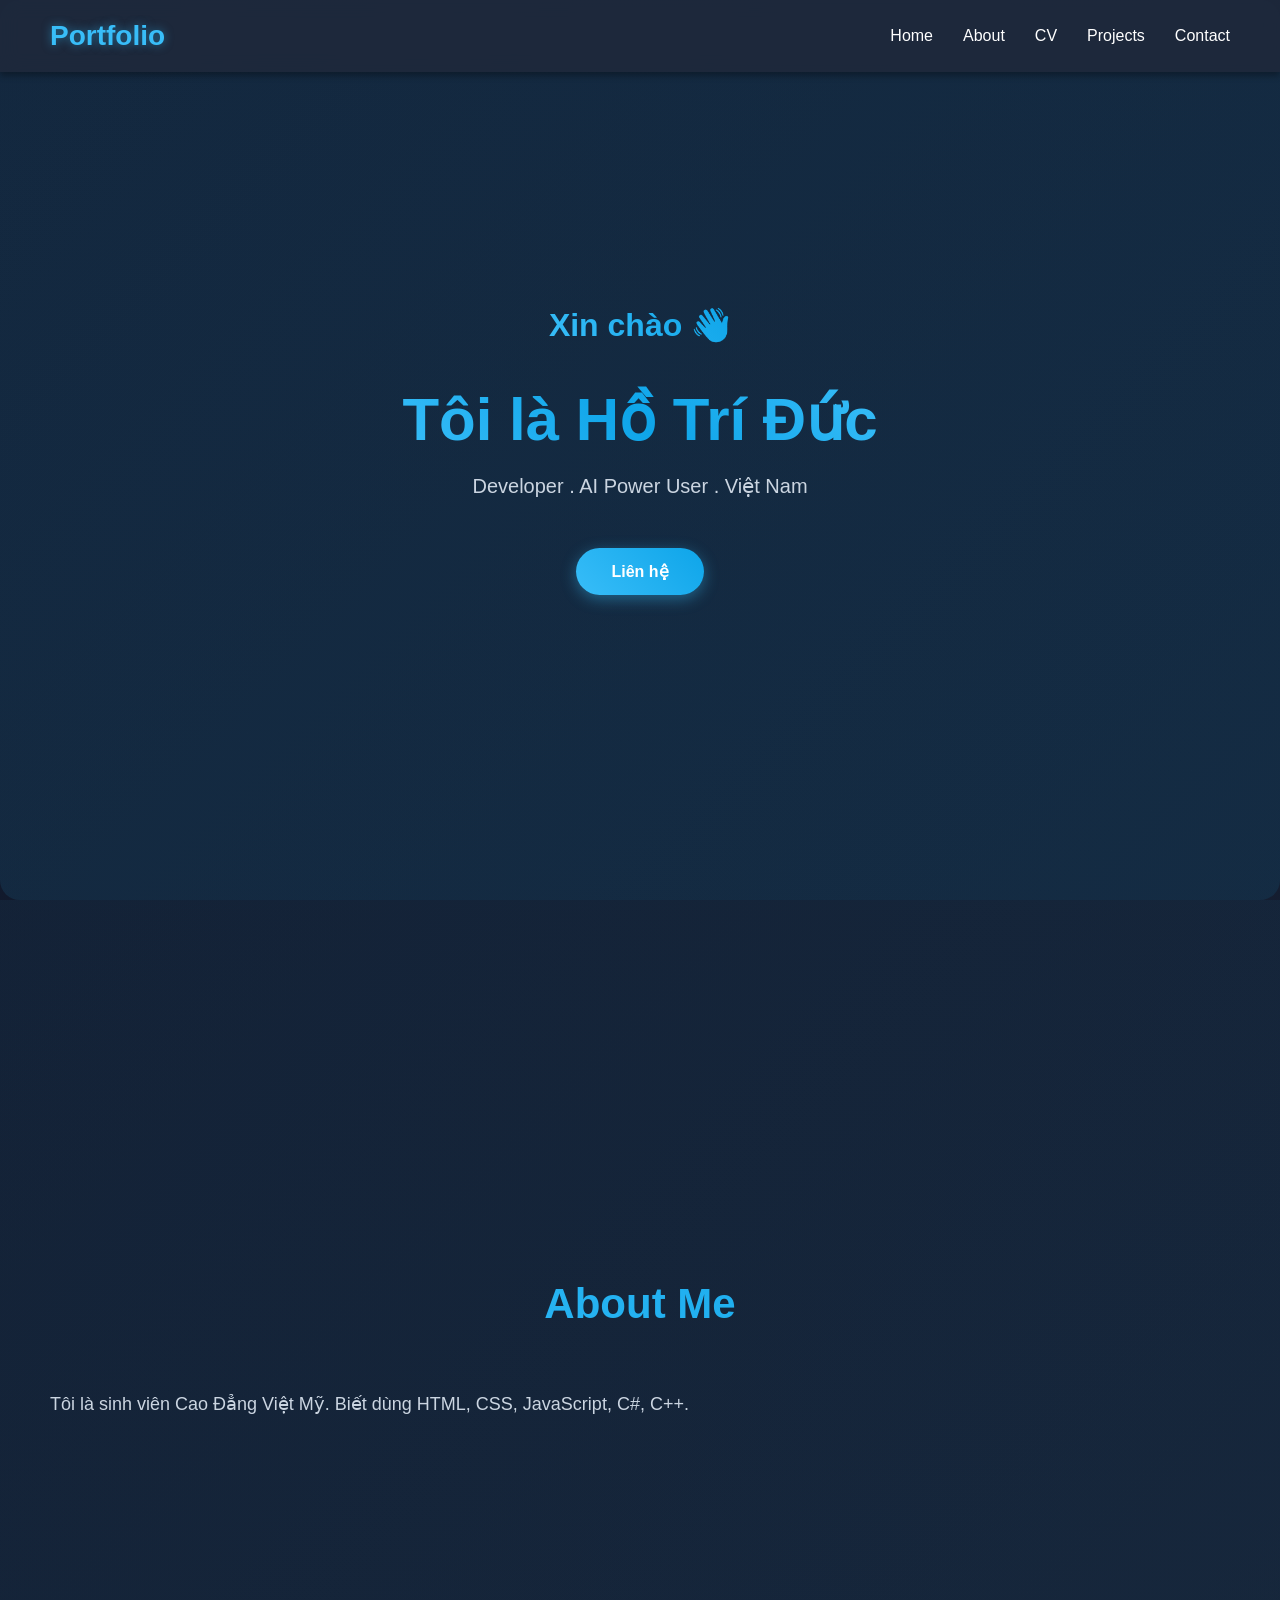
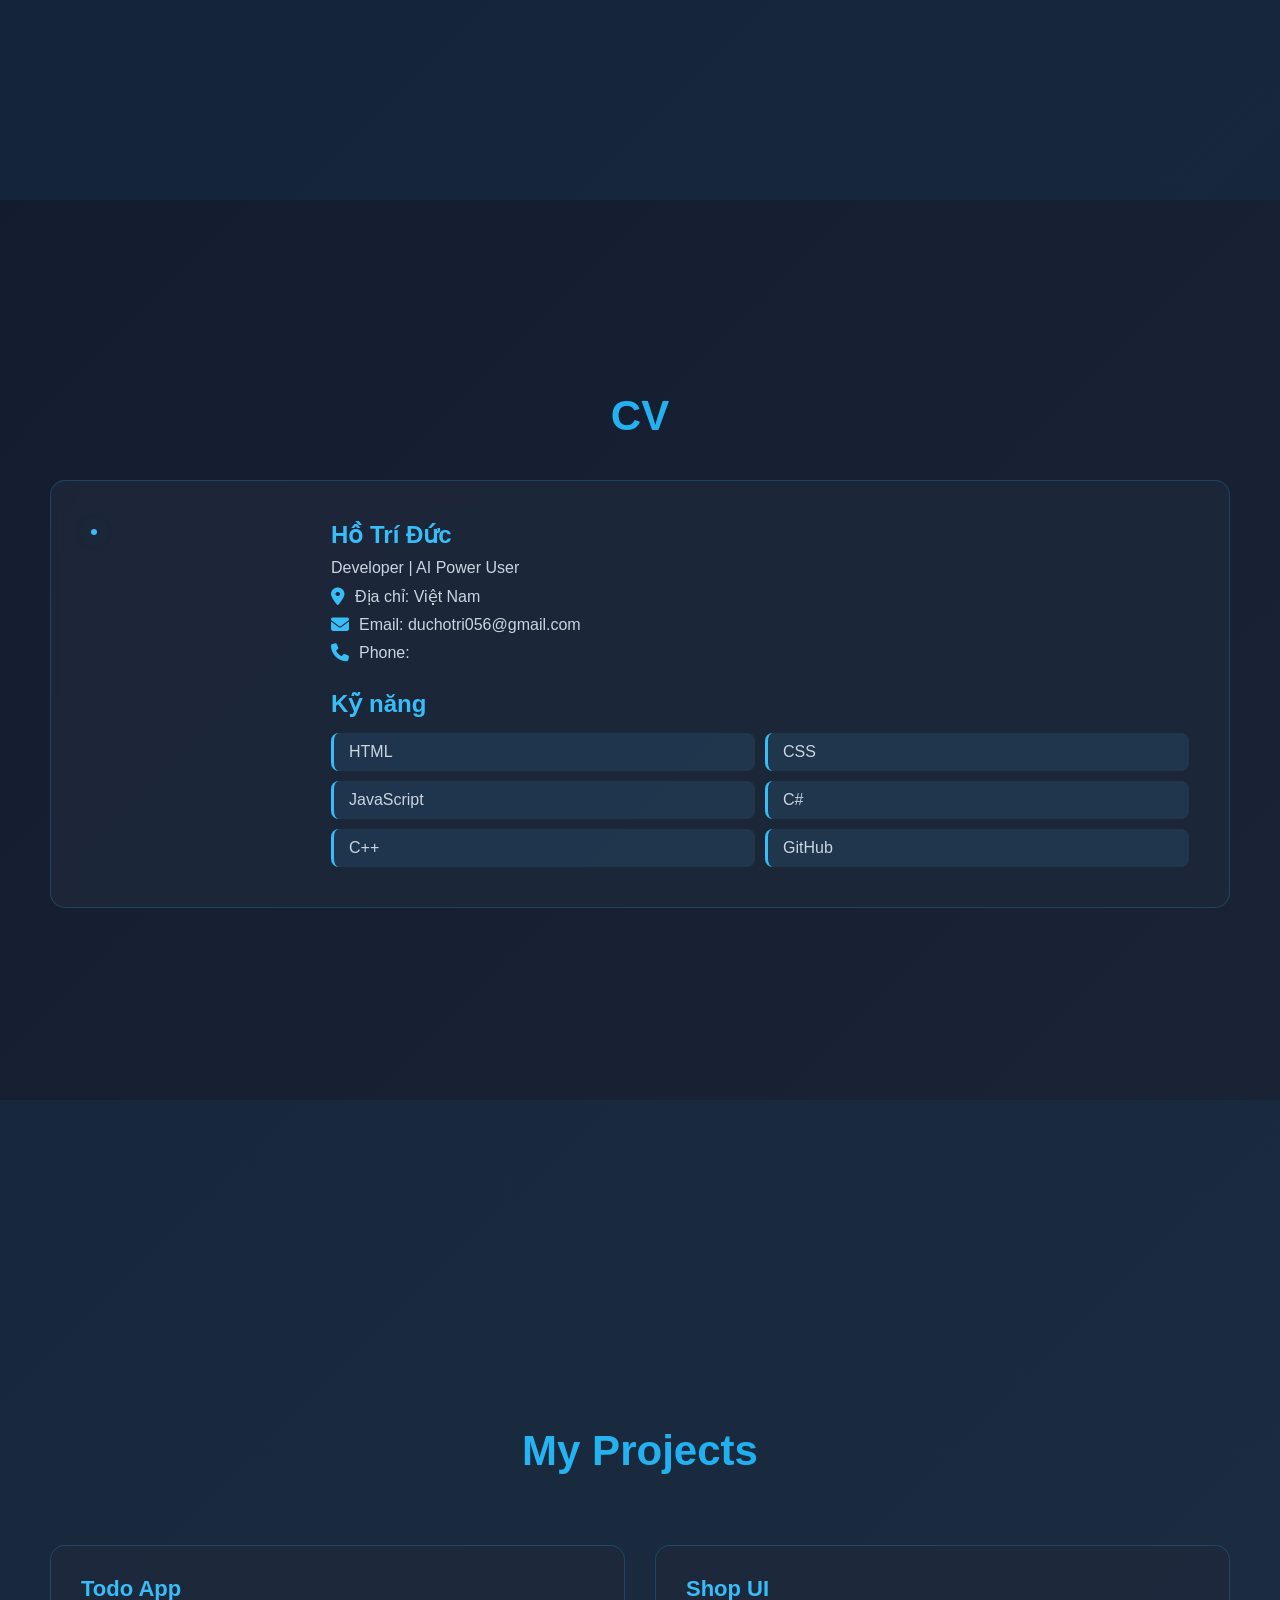
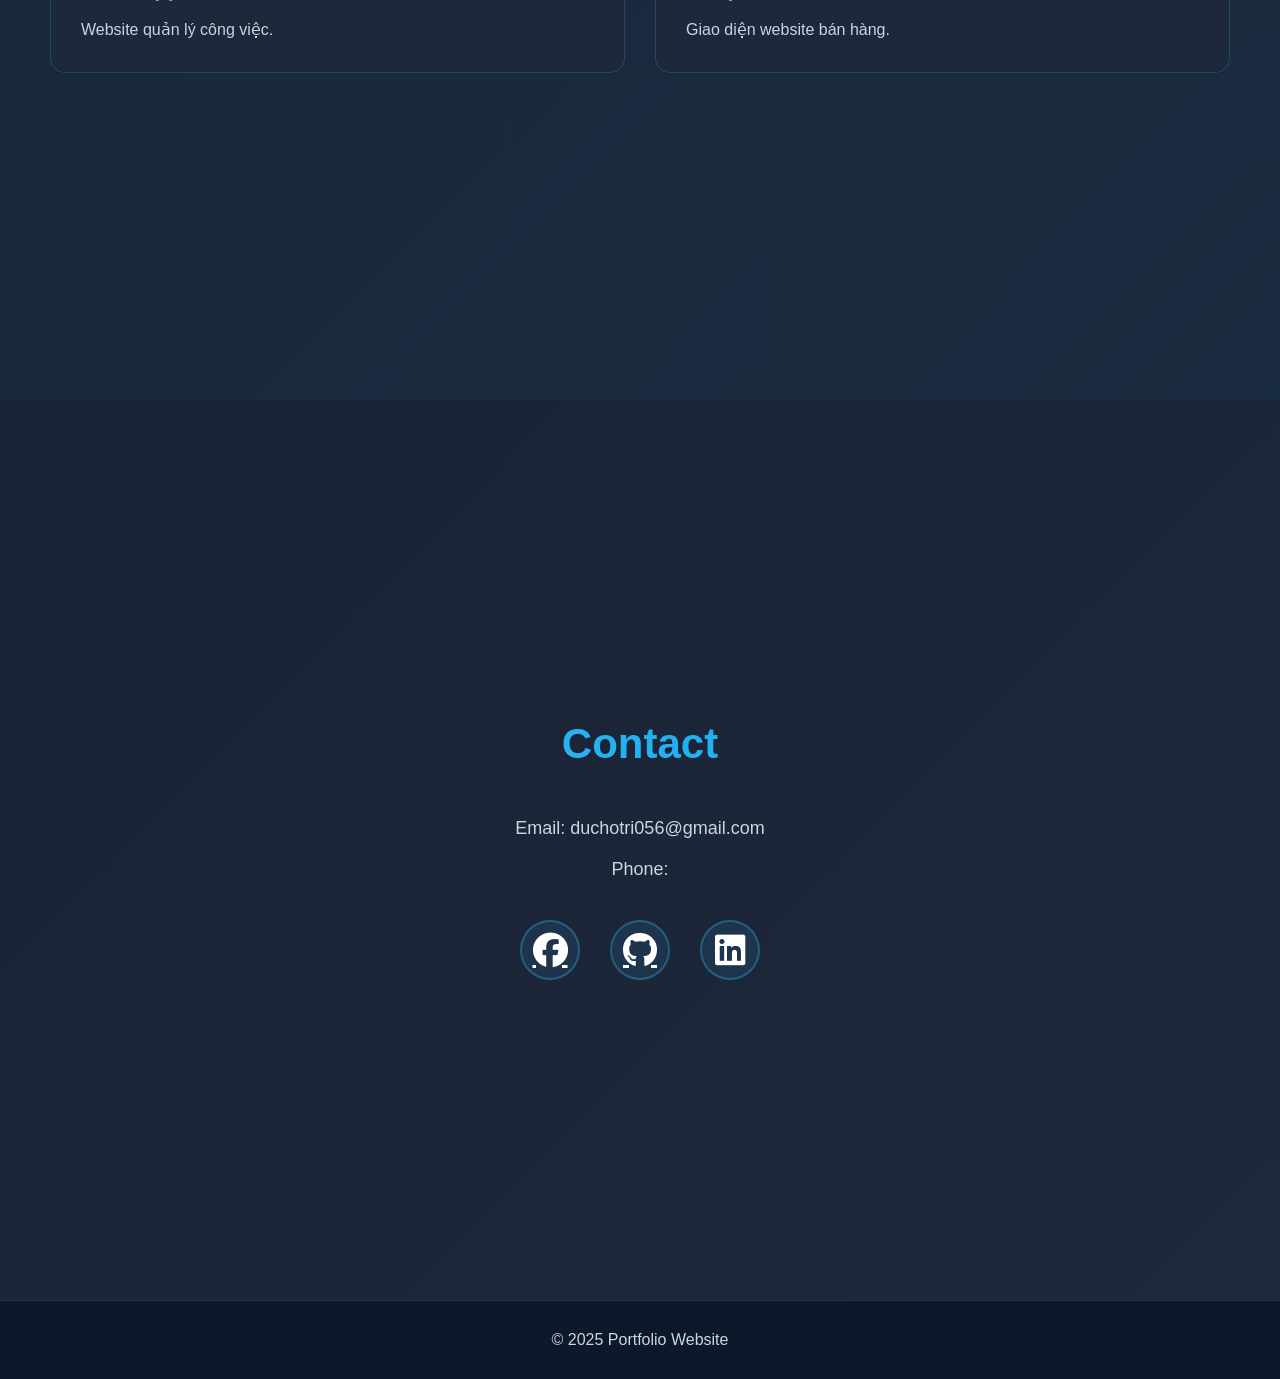
==== index.html @ 25fb57a4 "Add files via upload" ====
<!DOCTYPE html>
<html lang="vi">

<head>
    <meta charset="UTF-8">
    <meta name="viewport" content="width=device-width, initial-scale=1.0">

    <title>Portfolio</title>

    <!-- CSS -->
    <link rel="stylesheet" href="style.css">

    <!-- ICON -->
    <link rel="stylesheet"
        href="https://cdnjs.cloudflare.com/ajax/libs/font-awesome/6.5.1/css/all.min.css">
</head>

<body>

    <!-- HEADER -->
    <header>

        <h1 class="logo">Portfolio</h1>

        <!-- NAVBAR -->
        <nav>

            <a href="#home">Home</a>

            <a href="#about">About</a>

            <a href="#cv">CV</a>

            <a href="#projects">Projects</a>

            <a href="#contact">Contact</a>

        </nav>

    </header>

    <!-- HOME -->
    <section id="home" class="home">

        <h2>Xin chào 👋</h2>

        <h1>Tôi là Hồ Trí Đức</h1>

        <p>Developer . AI Power User . Việt Nam</p>

        <button onclick="document.getElementById('contact').scrollIntoView();">Liên hệ</button>

    </section>

    <!-- ABOUT -->
    <section id="about">

        <h2>About Me</h2>

        <p>
            Tôi là sinh viên Cao Đẳng Việt Mỹ.
            Biết dùng HTML, CSS, JavaScript, C#, C++.
        </p>

    </section>

    <!-- CV -->
    <section id="cv">

        <h2>CV</h2>

        <div class="cv-container">

            <!-- HÌNH -->
            <div class="cv-image">

                <!-- THAY HÌNH CỦA BẠN -->
                <img src="" alt="">

            </div>

            <!-- THÔNG TIN -->
            <div class="cv-info">

                <h3>Hồ Trí Đức</h3>

                <p>Developer | AI Power User</p>

                <!-- ĐỊA CHỈ -->
                <p>
                    <i class="fa-solid fa-location-dot"></i>
                    Địa chỉ: Việt Nam
                </p>

                <!-- EMAIL -->
                <p>
                    <i class="fa-solid fa-envelope"></i>
                    Email: duchotri056@gmail.com
                </p>

                <!-- PHONE -->
                <p>
                    <i class="fa-solid fa-phone"></i>
                    Phone:
                </p>

                <br>

                <h3>Kỹ năng</h3>

                <ul>
                    <li>HTML</li>
                    <li>CSS</li>
                    <li>JavaScript</li>
                    <li>C#</li>
                    <li>C++</li>
                    <li>GitHub</li>
                </ul>

            </div>

        </div>

    </section>

    <!-- PROJECT -->
    <section id="projects">

        <h2>My Projects</h2>

        <div class="project-container">

            <div class="card">

                <h3>Todo App</h3>

                <p>Website quản lý công việc.</p>

            </div>

            <div class="card">

                <h3>Shop UI</h3>

                <p>Giao diện website bán hàng.</p>

            </div>

        </div>

    </section>

    <!-- CONTACT -->
    <section id="contact">

        <h2>Contact</h2>

        <p>Email: duchotri056@gmail.com</p>

        <p>Phone: </p>

        <!-- SOCIAL -->
        <div class="social">

            <a href="https://facebook.com" target="_blank">
                <i class="fa-brands fa-facebook"></i>
            </a>

            <a href="https://github.com" target="_blank">
                <i class="fa-brands fa-github"></i>
            </a>

            <a href="https://linkedin.com" target="_blank">
                <i class="fa-brands fa-linkedin"></i>
            </a>

        </div>

    </section>

    <!-- FOOTER -->
    <footer>

        <p>© 2025 Portfolio Website</p>

    </footer>

    <script src="script.js"></script>

</body>

</html>
---- style.css ----
* {
    margin: 0;
    padding: 0;
    box-sizing: border-box;
    font-family: 'Segoe UI', Tahoma, Geneva, Verdana, sans-serif;
}

html {
    scroll-behavior: smooth;
}

body {
    background: linear-gradient(135deg, #0f172a 0%, #1e293b 100%);
    color: white;
}

/* HEADER */
header {
    position: fixed;
    top: 0;
    width: 100%;
    background: rgba(30, 41, 59, 0.95);
    backdrop-filter: blur(10px);
    box-shadow: 0 4px 6px rgba(0, 0, 0, 0.3);
    display: flex;
    justify-content: space-between;
    align-items: center;
    padding: 20px 50px;
    z-index: 1000;
}

.logo {
    color: #38bdf8;
    font-size: 28px;
    font-weight: bold;
    text-shadow: 0 0 10px rgba(56, 189, 248, 0.5);
}

nav {
    display: flex;
    gap: 30px;
}

nav a {
    color: white;
    text-decoration: none;
    position: relative;
    font-weight: 500;
    transition: color 0.3s;
}

nav a::after {
    content: '';
    position: absolute;
    width: 0;
    height: 2px;
    bottom: -5px;
    left: 0;
    background: #38bdf8;
    transition: width 0.3s;
}

nav a:hover {
    color: #38bdf8;
}

nav a:hover::after {
    width: 100%;
}

/* SECTION */
section {
    padding: 120px 50px;
    min-height: 100vh;
    display: flex;
    flex-direction: column;
    justify-content: center;
}

section h2 {
    font-size: 42px;
    margin-bottom: 40px;
    text-align: center;
    background: linear-gradient(45deg, #38bdf8, #0ea5e9);
    -webkit-background-clip: text;
    -webkit-text-fill-color: transparent;
    background-clip: text;
}

/* HOME */
.home {
    display: flex;
    justify-content: center;
    align-items: center;
    flex-direction: column;
    text-align: center;
    background: linear-gradient(135deg, rgba(56, 189, 248, 0.1), rgba(14, 165, 233, 0.1));
    border-radius: 20px;
    padding: 80px 50px;
}

.home h2 {
    font-size: 32px;
    margin-bottom: 20px;
}

.home h1 {
    font-size: 60px;
    margin: 20px 0;
    background: linear-gradient(45deg, #38bdf8, #0ea5e9, #38bdf8);
    -webkit-background-clip: text;
    -webkit-text-fill-color: transparent;
    background-clip: text;
    animation: glow 3s ease-in-out infinite;
}

@keyframes glow {
    0%, 100% {
        text-shadow: 0 0 20px rgba(56, 189, 248, 0.5);
    }
    50% {
        text-shadow: 0 0 40px rgba(56, 189, 248, 0.8);
    }
}

.home p {
    color: #cbd5e1;
    font-size: 20px;
    margin-bottom: 30px;
}

button {
    margin-top: 20px;
    padding: 14px 35px;
    border: none;
    background: linear-gradient(45deg, #38bdf8, #0ea5e9);
    color: white;
    border-radius: 50px;
    cursor: pointer;
    font-size: 16px;
    font-weight: 600;
    transition: all 0.3s;
    box-shadow: 0 4px 15px rgba(56, 189, 248, 0.4);
}

button:hover {
    transform: translateY(-3px);
    box-shadow: 0 6px 25px rgba(56, 189, 248, 0.6);
}

button:active {
    transform: translateY(-1px);
}

/* ABOUT */
#about {
    background: linear-gradient(135deg, rgba(56, 189, 248, 0.05), rgba(14, 165, 233, 0.05));
}

#about p {
    margin-top: 20px;
    max-width: 800px;
    font-size: 18px;
    line-height: 1.8;
    color: #cbd5e1;
}

/* CV */
.cv-container {
    display: flex;
    gap: 40px;
    align-items: flex-start;
    background: rgba(30, 41, 59, 0.8);
    padding: 40px;
    border-radius: 15px;
    border: 1px solid rgba(56, 189, 248, 0.2);
    backdrop-filter: blur(10px);
}

.cv-image {
    flex: 0 0 200px;
}

.cv-image img {
    width: 100%;
    border-radius: 15px;
    border: 3px solid #38bdf8;
    box-shadow: 0 0 30px rgba(56, 189, 248, 0.3);
}

.cv-info {
    flex: 1;
}

.cv-info h3 {
    color: #38bdf8;
    font-size: 24px;
    margin-bottom: 10px;
}

.cv-info > p {
    color: #cbd5e1;
    margin: 10px 0;
    display: flex;
    align-items: center;
    gap: 10px;
}

.cv-info i {
    color: #38bdf8;
    font-size: 18px;
}

.cv-info ul {
    list-style: none;
    display: grid;
    grid-template-columns: repeat(2, 1fr);
    gap: 10px;
    margin-top: 15px;
}

.cv-info li {
    background: rgba(56, 189, 248, 0.1);
    padding: 10px 15px;
    border-radius: 8px;
    border-left: 3px solid #38bdf8;
    color: #cbd5e1;
}

/* PROJECT */
#projects {
    background: linear-gradient(135deg, rgba(56, 189, 248, 0.05), rgba(14, 165, 233, 0.05));
}

.project-container {
    display: grid;
    grid-template-columns: repeat(2, 1fr);
    gap: 30px;
    margin-top: 30px;
}

.card {
    background: rgba(30, 41, 59, 0.8);
    padding: 30px;
    border-radius: 15px;
    border: 1px solid rgba(56, 189, 248, 0.2);
    transition: all 0.3s cubic-bezier(0.4, 0, 0.2, 1);
    overflow: hidden;
}

.card:hover {
    transform: translateY(-8px);
    border-color: #38bdf8;
    box-shadow: 0 15px 40px rgba(56, 189, 248, 0.3);
}

.card h3 {
    color: #38bdf8;
    font-size: 22px;
    margin-bottom: 15px;
}

.card p {
    color: #cbd5e1;
    line-height: 1.6;
}

/* MOBILE - Lúc màn hình nhỏ sẽ lại thành 1 cột */
@media (max-width: 768px) {
    .project-container {
        grid-template-columns: 1fr;
    }
}
/* CONTACT */
#contact {
    text-align: center;
}

#contact p {
    color: #cbd5e1;
    font-size: 18px;
    margin: 10px 0;
}

/* SOCIAL */
.social {
    margin-top: 30px;
    display: flex;
    justify-content: center;
    gap: 30px;
}

.social a {
    color: white;
    font-size: 35px;
    transition: all 0.3s;
    width: 60px;
    height: 60px;
    display: flex;
    align-items: center;
    justify-content: center;
    background: rgba(56, 189, 248, 0.1);
    border-radius: 50%;
    border: 2px solid rgba(56, 189, 248, 0.3);
}

.social a:hover {
    color: #38bdf8;
    background: rgba(56, 189, 248, 0.2);
    border-color: #38bdf8;
    transform: translateY(-5px);
    box-shadow: 0 10px 25px rgba(56, 189, 248, 0.3);
}

/* FOOTER */
footer {
    text-align: center;
    padding: 30px;
    background: #0f172a;
    border-top: 1px solid rgba(56, 189, 248, 0.2);
    color: #cbd5e1;
}

/* MOBILE */
@media (max-width: 768px) {
    header {
        flex-direction: column;
        padding: 15px 20px;
    }

    nav {
        flex-direction: column;
        gap: 10px;
        margin-top: 15px;
    }

    section {
        padding: 80px 20px;
    }

    .home {
        padding: 60px 20px;
    }

    .home h1 {
        font-size: 40px;
    }

    .cv-container {
        flex-direction: column;
        padding: 20px;
    }

    .cv-info ul {
        grid-template-columns: 1fr;
    }

    .project-container {
        grid-template-columns: 1fr;
    }

    .social {
        gap: 15px;
    }

    .social a {
        width: 50px;
        height: 50px;
        font-size: 25px;
    }
}
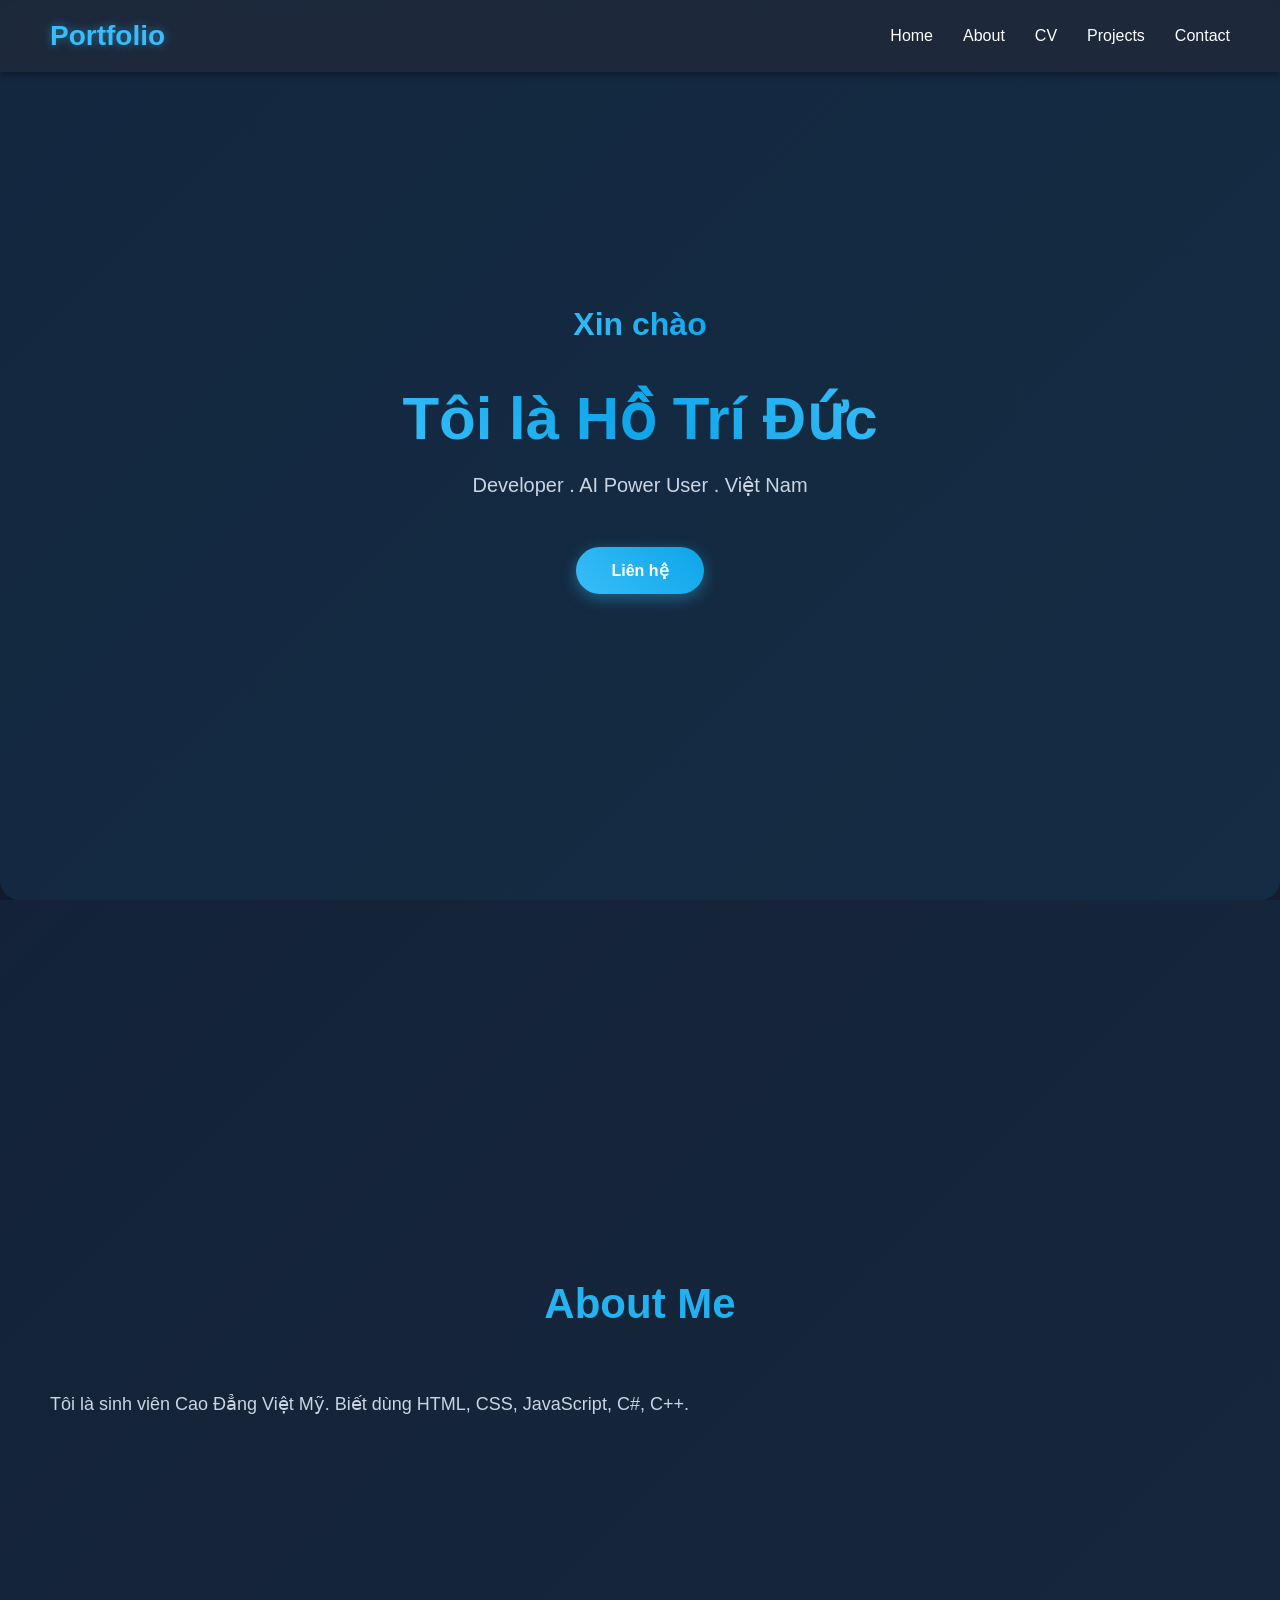
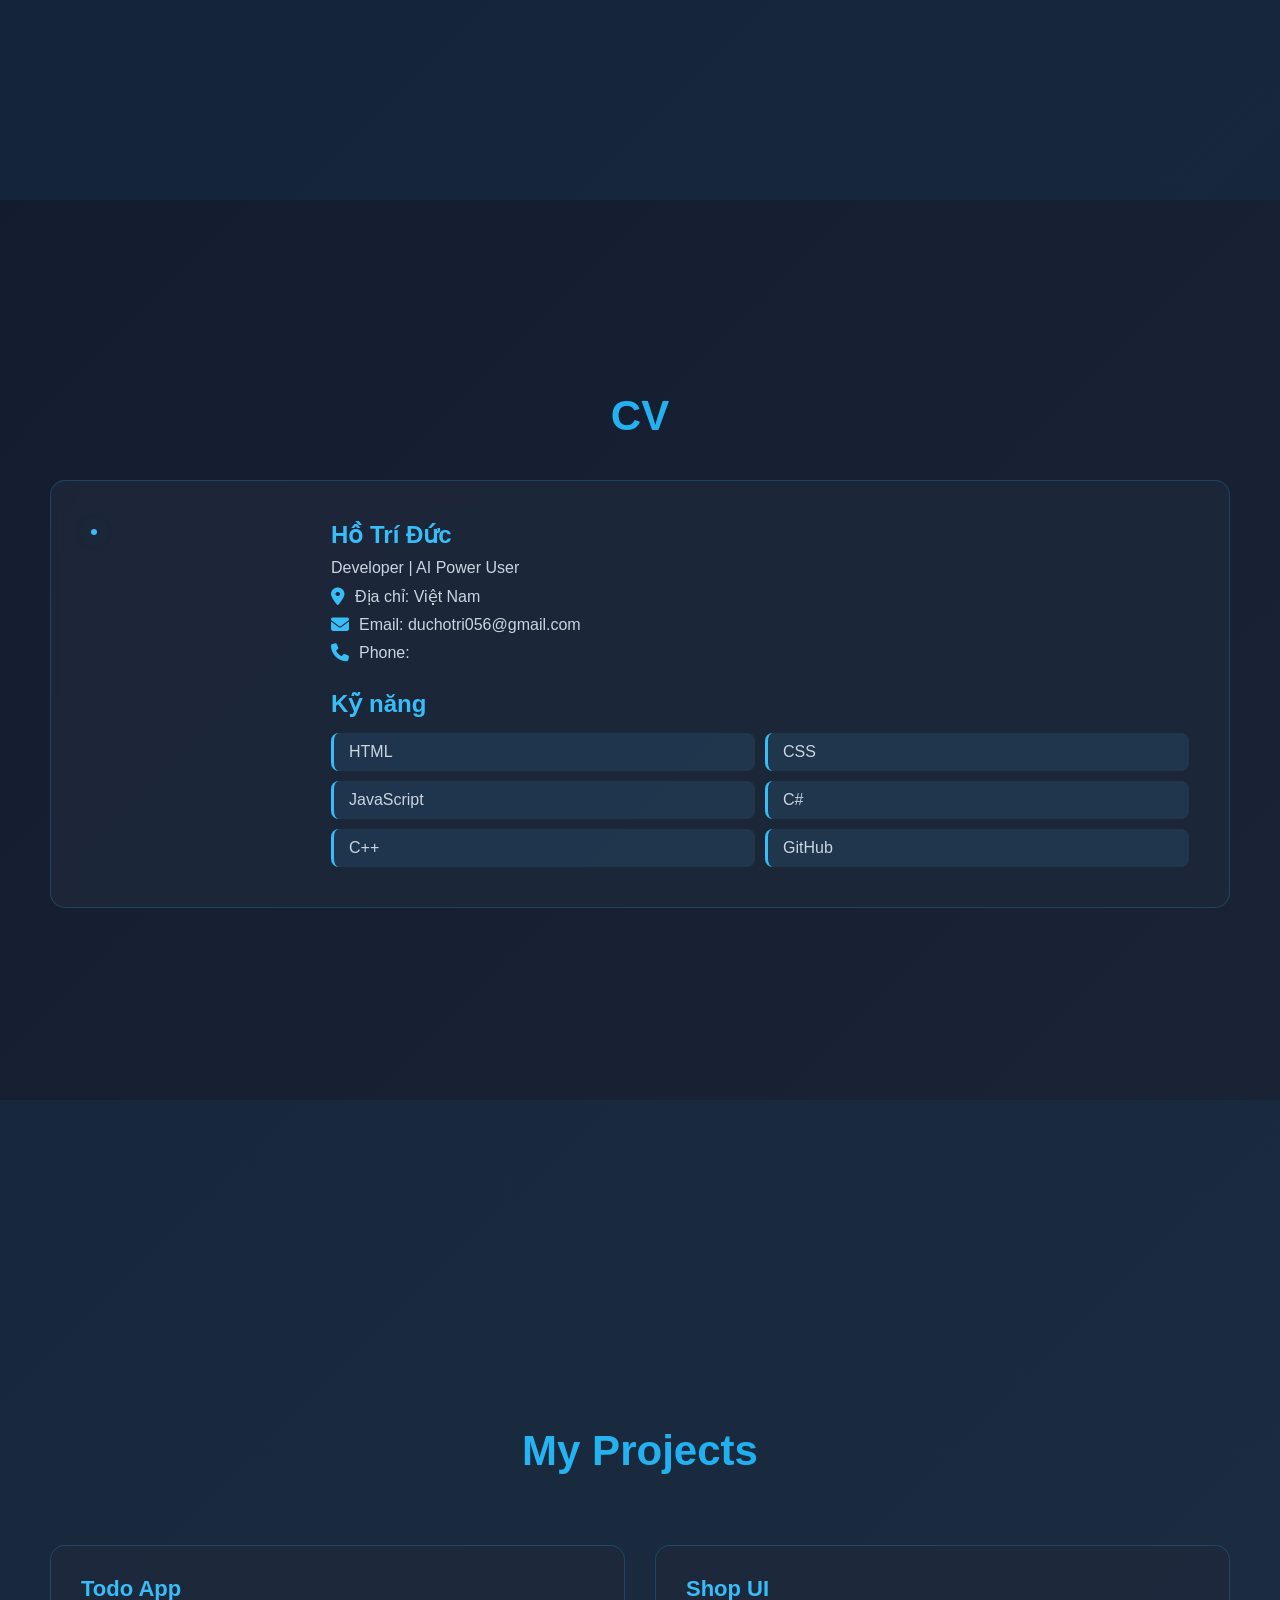
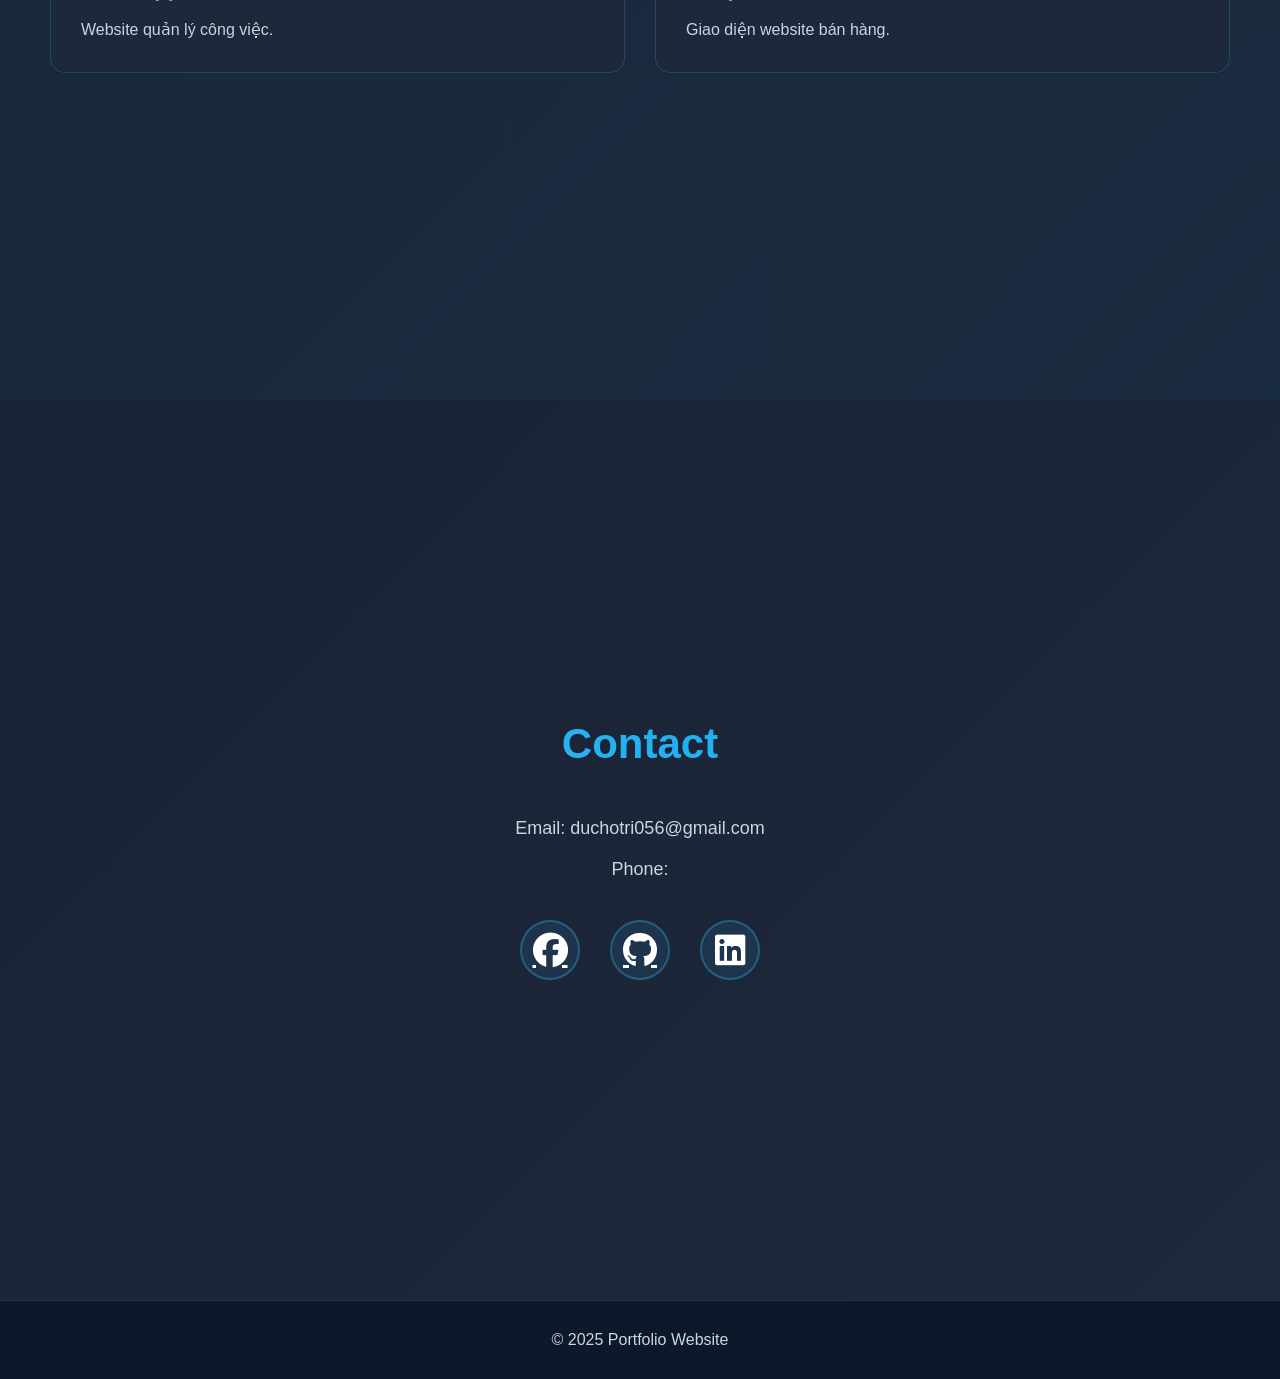
==== commit 8ba2d138: "Update index.html" ====
--- a/index.html
+++ b/index.html
@@ -42,7 +42,7 @@
     <!-- HOME -->
     <section id="home" class="home">
 
-        <h2>Xin chào 👋</h2>
+        <h2>Xin chào </h2>
 
         <h1>Tôi là Hồ Trí Đức</h1>
 
@@ -189,4 +189,4 @@
 
 </body>
 
-</html>+</html>
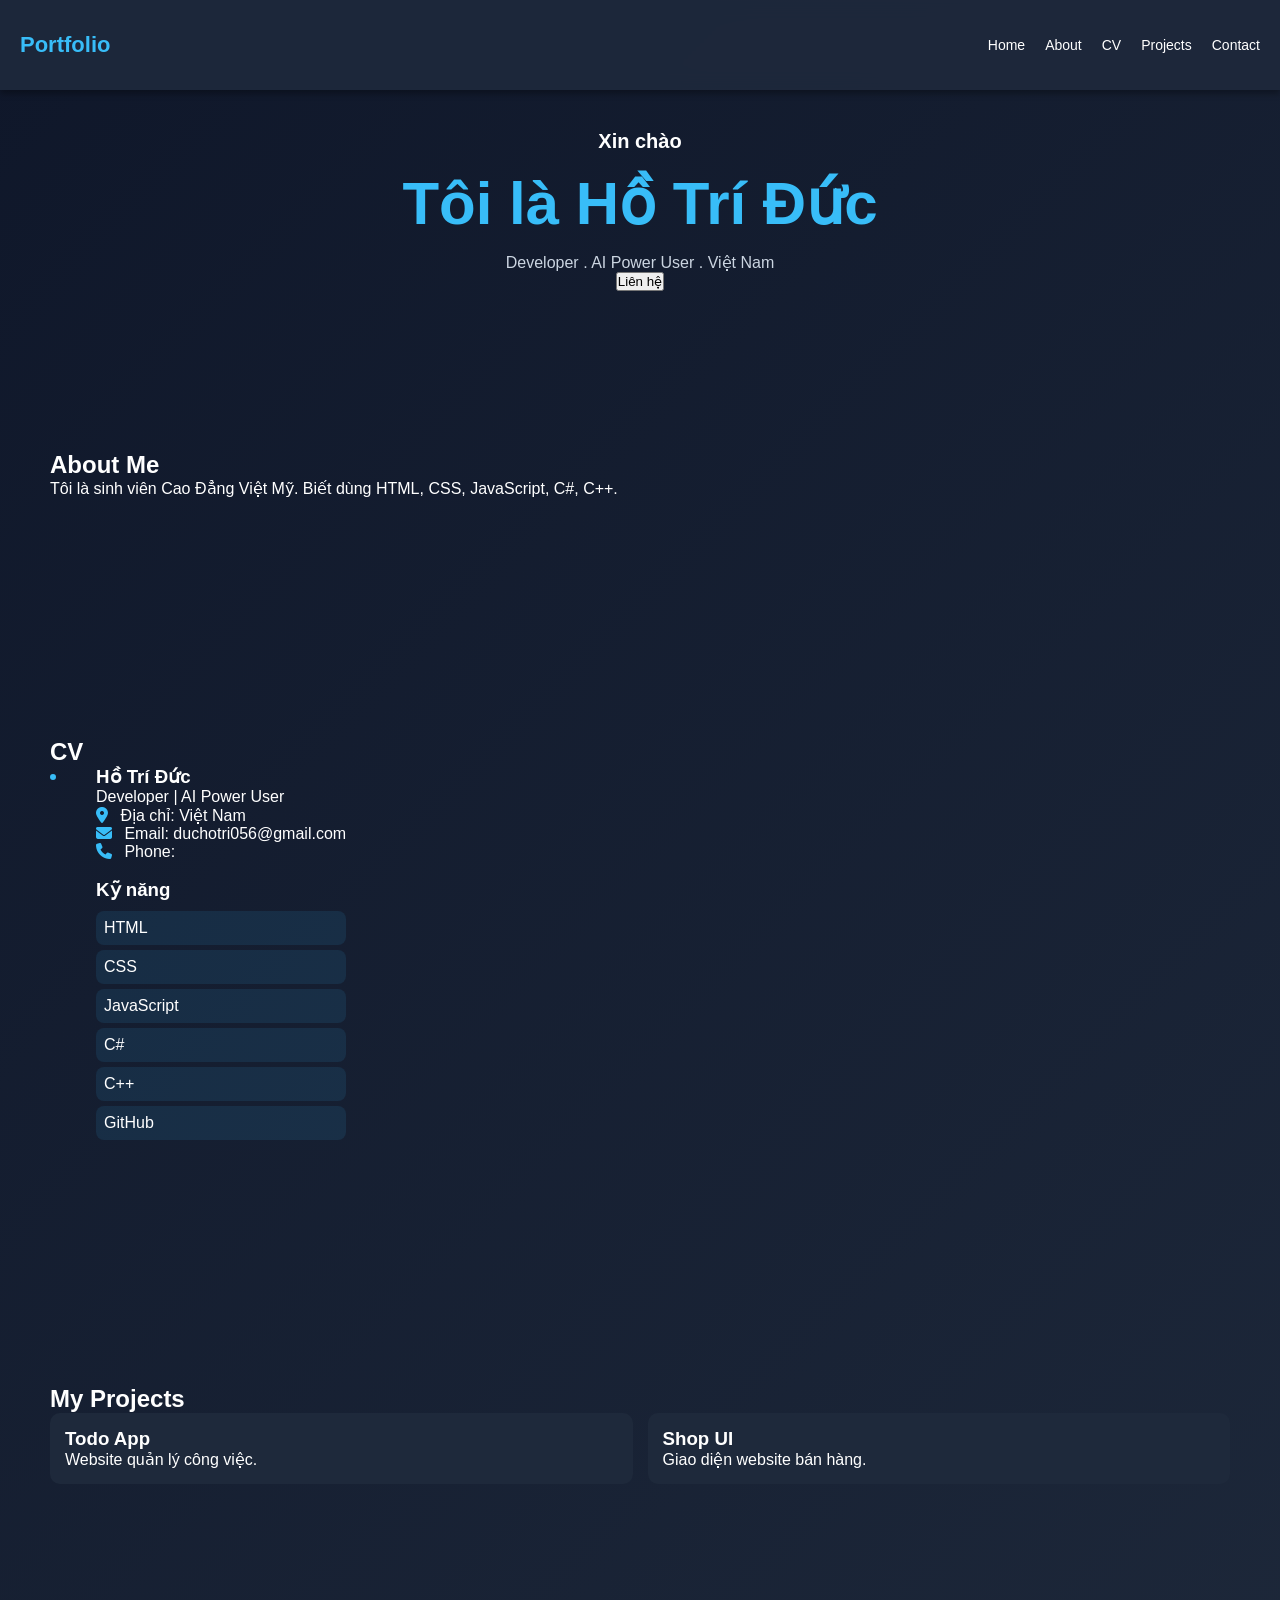
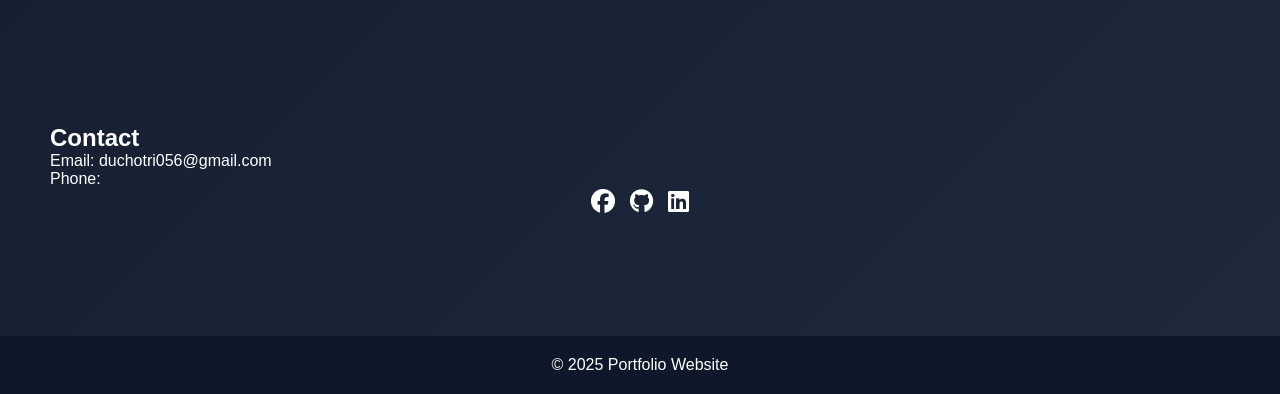
==== commit 2dadaa93: "Update index.html" ====
--- a/index.html
+++ b/index.html
@@ -7,22 +7,22 @@
 
     <title>Portfolio</title>
 
-    <!-- CSS -->
+
     <link rel="stylesheet" href="style.css">
 
-    <!-- ICON -->
+
     <link rel="stylesheet"
         href="https://cdnjs.cloudflare.com/ajax/libs/font-awesome/6.5.1/css/all.min.css">
 </head>
 
 <body>
 
-    <!-- HEADER -->
+ 
     <header>
 
         <h1 class="logo">Portfolio</h1>
 
-        <!-- NAVBAR -->
+        
         <nav>
 
             <a href="#home">Home</a>
@@ -39,7 +39,7 @@
 
     </header>
 
-    <!-- HOME -->
+    
     <section id="home" class="home">
 
         <h2>Xin chào </h2>
@@ -52,7 +52,7 @@
 
     </section>
 
-    <!-- ABOUT -->
+    
     <section id="about">
 
         <h2>About Me</h2>
@@ -64,41 +64,41 @@
 
     </section>
 
-    <!-- CV -->
+   
     <section id="cv">
 
         <h2>CV</h2>
 
         <div class="cv-container">
 
-            <!-- HÌNH -->
+          
             <div class="cv-image">
 
-                <!-- THAY HÌNH CỦA BẠN -->
+                
                 <img src="" alt="">
 
             </div>
 
-            <!-- THÔNG TIN -->
+           
             <div class="cv-info">
 
                 <h3>Hồ Trí Đức</h3>
 
                 <p>Developer | AI Power User</p>
 
-                <!-- ĐỊA CHỈ -->
+                
                 <p>
                     <i class="fa-solid fa-location-dot"></i>
                     Địa chỉ: Việt Nam
                 </p>
 
-                <!-- EMAIL -->
+                
                 <p>
                     <i class="fa-solid fa-envelope"></i>
                     Email: duchotri056@gmail.com
                 </p>
 
-                <!-- PHONE -->
+                
                 <p>
                     <i class="fa-solid fa-phone"></i>
                     Phone:
@@ -123,7 +123,7 @@
 
     </section>
 
-    <!-- PROJECT -->
+    
     <section id="projects">
 
         <h2>My Projects</h2>
@@ -150,7 +150,7 @@
 
     </section>
 
-    <!-- CONTACT -->
+   
     <section id="contact">
 
         <h2>Contact</h2>
@@ -159,7 +159,7 @@
 
         <p>Phone: </p>
 
-        <!-- SOCIAL -->
+        
         <div class="social">
 
             <a href="https://facebook.com" target="_blank">
@@ -178,7 +178,7 @@
 
     </section>
 
-    <!-- FOOTER -->
+    
     <footer>
 
         <p>© 2025 Portfolio Website</p>
--- a/style.css
+++ b/style.css
@@ -9,363 +9,187 @@
     scroll-behavior: smooth;
 }
 
+:root {
+    header-height: 90px;
+}
+
 body {
     background: linear-gradient(135deg, #0f172a 0%, #1e293b 100%);
     color: white;
+    padding-top: var(--header-height); /* FIX CHE CHỮ */
 }
 
-/* HEADER */
 header {
     position: fixed;
     top: 0;
     width: 100%;
+    height: var(--header-height);
+
     background: rgba(30, 41, 59, 0.95);
     backdrop-filter: blur(10px);
     box-shadow: 0 4px 6px rgba(0, 0, 0, 0.3);
+
     display: flex;
     justify-content: space-between;
     align-items: center;
-    padding: 20px 50px;
+
+    padding: 15px 20px;
     z-index: 1000;
+    flex-wrap: wrap;
 }
 
 .logo {
     color: #38bdf8;
-    font-size: 28px;
+    font-size: 22px;
     font-weight: bold;
-    text-shadow: 0 0 10px rgba(56, 189, 248, 0.5);
 }
+
 
 nav {
     display: flex;
-    gap: 30px;
+    gap: 20px;
+    flex-wrap: wrap;
+    width: 100%;
+    justify-content: center;
+    margin-top: 10px;
 }
 
 nav a {
     color: white;
     text-decoration: none;
-    position: relative;
     font-weight: 500;
-    transition: color 0.3s;
-}
-
-nav a::after {
-    content: '';
-    position: absolute;
-    width: 0;
-    height: 2px;
-    bottom: -5px;
-    left: 0;
-    background: #38bdf8;
-    transition: width 0.3s;
+    font-size: 14px;
+    transition: 0.3s;
 }
 
 nav a:hover {
     color: #38bdf8;
 }
 
-nav a:hover::after {
-    width: 100%;
+
+section {
+    padding: 80px 20px;
 }
 
-/* SECTION */
-section {
-    padding: 120px 50px;
-    min-height: 100vh;
-    display: flex;
-    flex-direction: column;
-    justify-content: center;
-}
 
-section h2 {
-    font-size: 42px;
-    margin-bottom: 40px;
+.home {
     text-align: center;
-    background: linear-gradient(45deg, #38bdf8, #0ea5e9);
-    -webkit-background-clip: text;
-    -webkit-text-fill-color: transparent;
-    background-clip: text;
-}
-
-/* HOME */
-.home {
-    display: flex;
-    justify-content: center;
-    align-items: center;
-    flex-direction: column;
-    text-align: center;
-    background: linear-gradient(135deg, rgba(56, 189, 248, 0.1), rgba(14, 165, 233, 0.1));
-    border-radius: 20px;
-    padding: 80px 50px;
+    padding: 40px 20px;
 }
 
 .home h2 {
-    font-size: 32px;
-    margin-bottom: 20px;
+    font-size: 20px;
 }
 
 .home h1 {
-    font-size: 60px;
-    margin: 20px 0;
-    background: linear-gradient(45deg, #38bdf8, #0ea5e9, #38bdf8);
-    -webkit-background-clip: text;
-    -webkit-text-fill-color: transparent;
-    background-clip: text;
-    animation: glow 3s ease-in-out infinite;
-}
-
-@keyframes glow {
-    0%, 100% {
-        text-shadow: 0 0 20px rgba(56, 189, 248, 0.5);
-    }
-    50% {
-        text-shadow: 0 0 40px rgba(56, 189, 248, 0.8);
-    }
+    font-size: 36px;
+    margin: 15px 0;
+    color: #38bdf8;
 }
 
 .home p {
     color: #cbd5e1;
-    font-size: 20px;
-    margin-bottom: 30px;
 }
 
-button {
-    margin-top: 20px;
-    padding: 14px 35px;
-    border: none;
-    background: linear-gradient(45deg, #38bdf8, #0ea5e9);
-    color: white;
-    border-radius: 50px;
-    cursor: pointer;
-    font-size: 16px;
-    font-weight: 600;
-    transition: all 0.3s;
-    box-shadow: 0 4px 15px rgba(56, 189, 248, 0.4);
-}
 
-button:hover {
-    transform: translateY(-3px);
-    box-shadow: 0 6px 25px rgba(56, 189, 248, 0.6);
-}
-
-button:active {
-    transform: translateY(-1px);
-}
-
-/* ABOUT */
-#about {
-    background: linear-gradient(135deg, rgba(56, 189, 248, 0.05), rgba(14, 165, 233, 0.05));
-}
-
-#about p {
-    margin-top: 20px;
-    max-width: 800px;
-    font-size: 18px;
-    line-height: 1.8;
-    color: #cbd5e1;
-}
-
-/* CV */
 .cv-container {
     display: flex;
-    gap: 40px;
-    align-items: flex-start;
-    background: rgba(30, 41, 59, 0.8);
-    padding: 40px;
-    border-radius: 15px;
-    border: 1px solid rgba(56, 189, 248, 0.2);
-    backdrop-filter: blur(10px);
-}
-
-.cv-image {
-    flex: 0 0 200px;
+    flex-direction: column;
+    gap: 20px;
+    align-items: center;
 }
 
 .cv-image img {
-    width: 100%;
+    width: 150px;
     border-radius: 15px;
     border: 3px solid #38bdf8;
-    box-shadow: 0 0 30px rgba(56, 189, 248, 0.3);
 }
 
 .cv-info {
-    flex: 1;
-}
-
-.cv-info h3 {
-    color: #38bdf8;
-    font-size: 24px;
-    margin-bottom: 10px;
-}
-
-.cv-info > p {
-    color: #cbd5e1;
-    margin: 10px 0;
-    display: flex;
-    align-items: center;
-    gap: 10px;
+    text-align: center;
 }
 
 .cv-info i {
     color: #38bdf8;
-    font-size: 18px;
+    margin-right: 8px;
 }
 
 .cv-info ul {
     list-style: none;
-    display: grid;
-    grid-template-columns: repeat(2, 1fr);
-    gap: 10px;
-    margin-top: 15px;
+    margin-top: 10px;
 }
 
 .cv-info li {
     background: rgba(56, 189, 248, 0.1);
-    padding: 10px 15px;
+    margin: 5px 0;
+    padding: 8px;
     border-radius: 8px;
-    border-left: 3px solid #38bdf8;
-    color: #cbd5e1;
 }
 
-/* PROJECT */
-#projects {
-    background: linear-gradient(135deg, rgba(56, 189, 248, 0.05), rgba(14, 165, 233, 0.05));
-}
 
 .project-container {
     display: grid;
-    grid-template-columns: repeat(2, 1fr);
-    gap: 30px;
-    margin-top: 30px;
+    grid-template-columns: 1fr;
+    gap: 15px;
 }
 
 .card {
-    background: rgba(30, 41, 59, 0.8);
-    padding: 30px;
-    border-radius: 15px;
-    border: 1px solid rgba(56, 189, 248, 0.2);
-    transition: all 0.3s cubic-bezier(0.4, 0, 0.2, 1);
-    overflow: hidden;
+    background: #1e293b;
+    padding: 15px;
+    border-radius: 10px;
 }
 
-.card:hover {
-    transform: translateY(-8px);
-    border-color: #38bdf8;
-    box-shadow: 0 15px 40px rgba(56, 189, 248, 0.3);
-}
 
-.card h3 {
-    color: #38bdf8;
-    font-size: 22px;
-    margin-bottom: 15px;
-}
-
-.card p {
-    color: #cbd5e1;
-    line-height: 1.6;
-}
-
-/* MOBILE - Lúc màn hình nhỏ sẽ lại thành 1 cột */
-@media (max-width: 768px) {
-    .project-container {
-        grid-template-columns: 1fr;
-    }
-}
-/* CONTACT */
-#contact {
-    text-align: center;
-}
-
-#contact p {
-    color: #cbd5e1;
-    font-size: 18px;
-    margin: 10px 0;
-}
-
-/* SOCIAL */
 .social {
-    margin-top: 30px;
     display: flex;
     justify-content: center;
-    gap: 30px;
+    gap: 15px;
 }
 
 .social a {
     color: white;
-    font-size: 35px;
-    transition: all 0.3s;
-    width: 60px;
-    height: 60px;
-    display: flex;
-    align-items: center;
-    justify-content: center;
-    background: rgba(56, 189, 248, 0.1);
-    border-radius: 50%;
-    border: 2px solid rgba(56, 189, 248, 0.3);
+    font-size: 24px;
 }
 
-.social a:hover {
-    color: #38bdf8;
-    background: rgba(56, 189, 248, 0.2);
-    border-color: #38bdf8;
-    transform: translateY(-5px);
-    box-shadow: 0 10px 25px rgba(56, 189, 248, 0.3);
+
+footer {
+    text-align: center;
+    padding: 20px;
+    background: #0f172a;
 }
 
-/* FOOTER */
-footer {
-    text-align: center;
-    padding: 30px;
-    background: #0f172a;
-    border-top: 1px solid rgba(56, 189, 248, 0.2);
-    color: #cbd5e1;
-}
 
-/* MOBILE */
-@media (max-width: 768px) {
-    header {
-        flex-direction: column;
-        padding: 15px 20px;
+@media (min-width: 768px) {
+
+
+    :root {
+        --header-height: 90px;
     }
 
     nav {
-        flex-direction: column;
-        gap: 10px;
-        margin-top: 15px;
+        width: auto;
+        margin-top: 0;
     }
 
     section {
-        padding: 80px 20px;
-    }
-
-    .home {
-        padding: 60px 20px;
+        padding: 120px 50px;
     }
 
     .home h1 {
-        font-size: 40px;
+        font-size: 60px;
     }
 
     .cv-container {
-        flex-direction: column;
-        padding: 20px;
+        flex-direction: row;
+        align-items: flex-start;
+        gap: 40px;
     }
 
-    .cv-info ul {
-        grid-template-columns: 1fr;
+    .cv-info {
+        text-align: left;
     }
 
     .project-container {
-        grid-template-columns: 1fr;
+        grid-template-columns: repeat(2, 1fr);
     }
-
-    .social {
-        gap: 15px;
-    }
-
-    .social a {
-        width: 50px;
-        height: 50px;
-        font-size: 25px;
-    }
-}+}
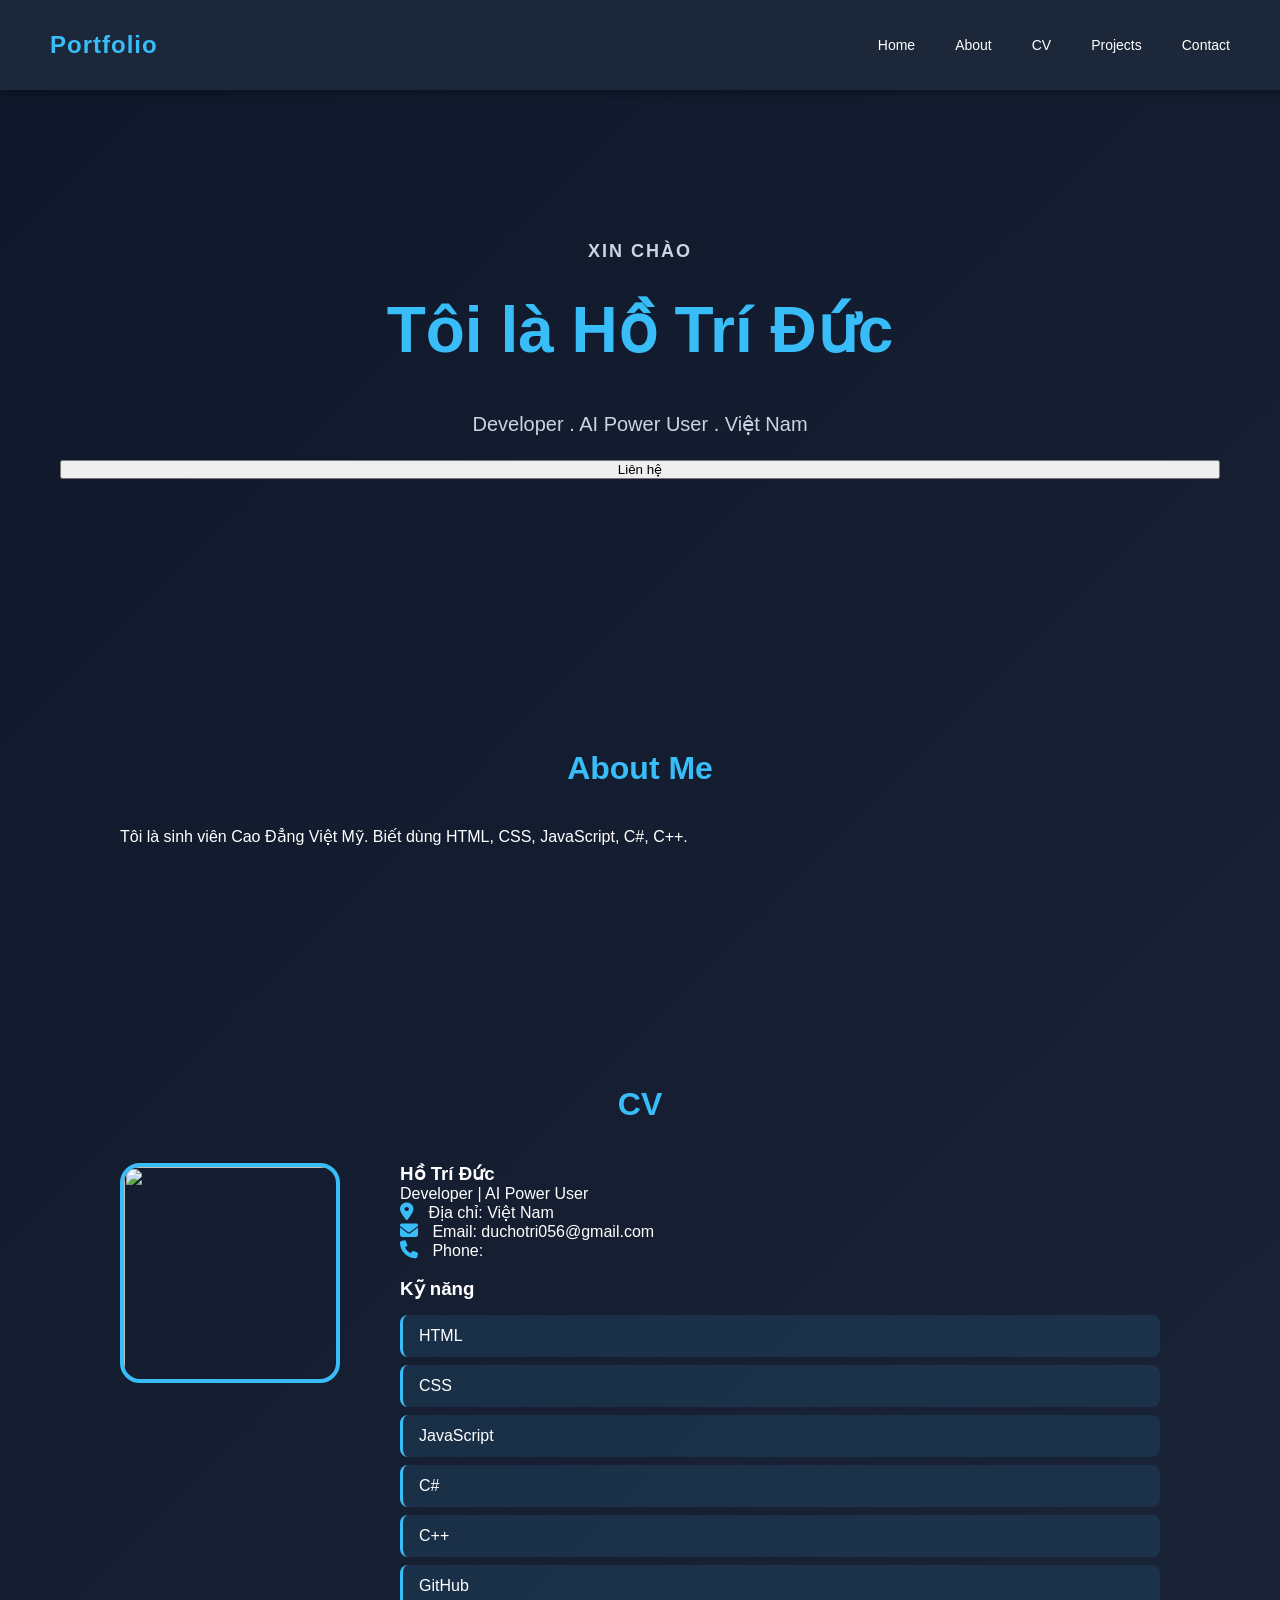
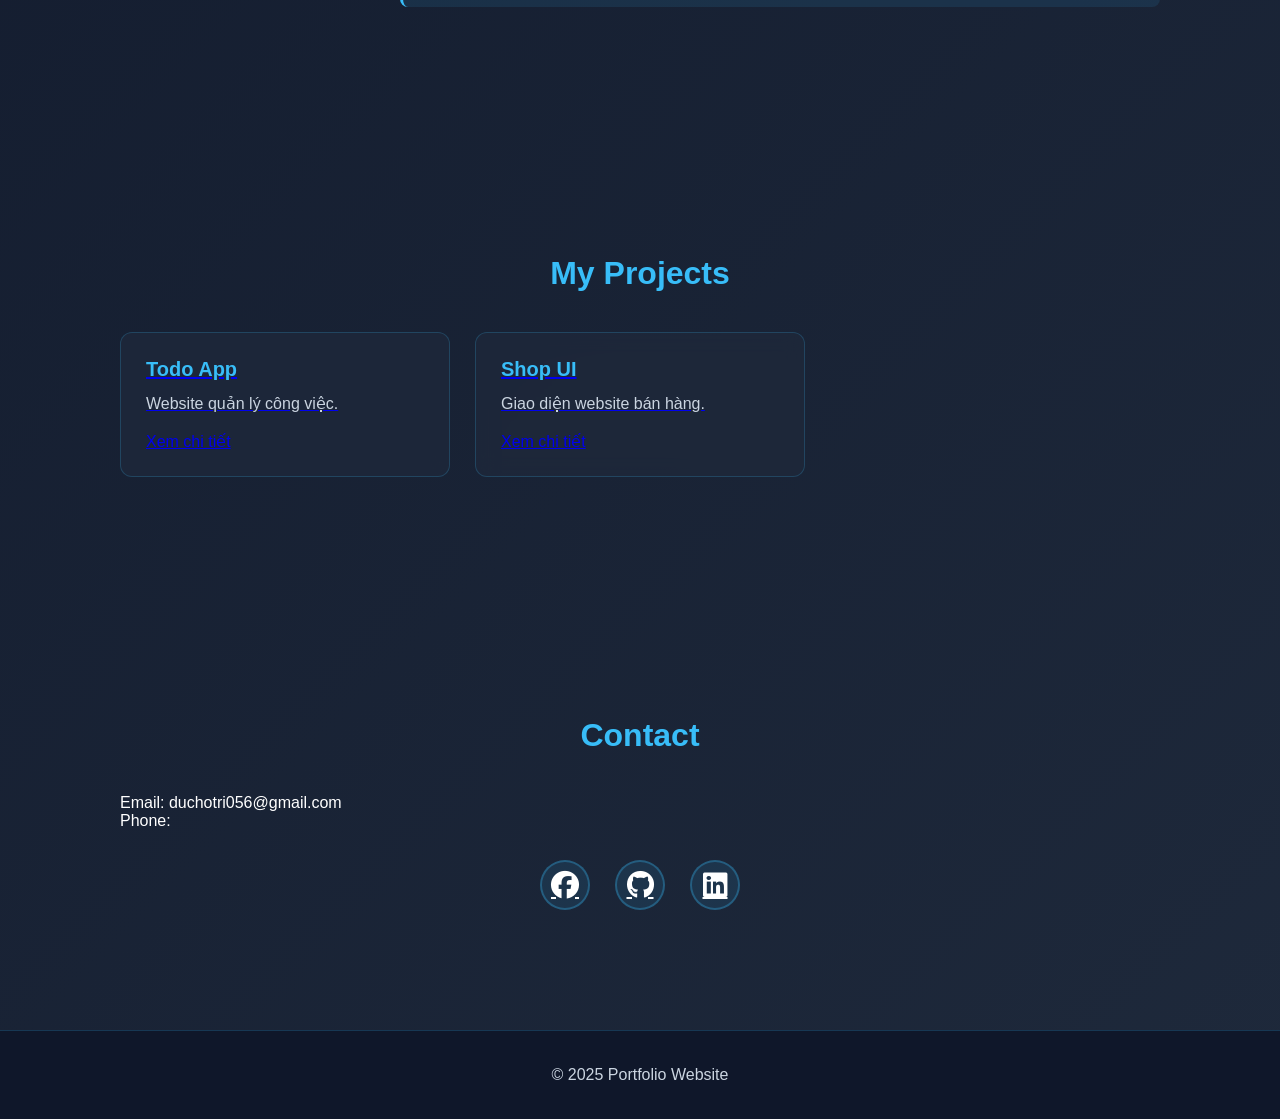
==== commit ac03c854: "Update index.html" ====
--- a/index.html
+++ b/index.html
@@ -124,31 +124,26 @@
     </section>
 
     
-    <section id="projects">
+   <section id="projects">
+    <h2>My Projects</h2>
+    <div class="project-container">
+        <a href="projects/todo-app.html" class="card-link">
+            <div class="card">
+                <h3>Todo App</h3>
+                <p>Website quản lý công việc.</p>
+                <span class="btn-view">Xem chi tiết</span>
+            </div>
+        </a>
 
-        <h2>My Projects</h2>
-
-        <div class="project-container">
-
+        <a href="projects/shop-ui.html" class="card-link">
             <div class="card">
-
-                <h3>Todo App</h3>
-
-                <p>Website quản lý công việc.</p>
-
+                <h3>Shop UI</h3>
+                <p>Giao diện website bán hàng.</p>
+                <span class="btn-view">Xem chi tiết</span>
             </div>
-
-            <div class="card">
-
-                <h3>Shop UI</h3>
-
-                <p>Giao diện website bán hàng.</p>
-
-            </div>
-
-        </div>
-
-    </section>
+        </a>
+    </div>
+</section>
 
    
     <section id="contact">
--- a/style.css
+++ b/style.css
@@ -10,44 +10,47 @@
 }
 
 :root {
-    header-height: 90px;
+    --header-height: 90px;
+    --primary-color: #38bdf8;
+    --bg-dark: #0f172a;
+    --bg-light: #1e293b;
+    --text-secondary: #cbd5e1;
 }
 
 body {
-    background: linear-gradient(135deg, #0f172a 0%, #1e293b 100%);
+    background: linear-gradient(135deg, var(--bg-dark) 0%, var(--bg-light) 100%);
     color: white;
-    padding-top: var(--header-height); /* FIX CHE CHỮ */
+    padding-top: var(--header-height);
+    min-height: 100vh;
 }
 
 header {
     position: fixed;
     top: 0;
-    width: 100%;
+    left: 0;
+    right: 0;
     height: var(--header-height);
-
     background: rgba(30, 41, 59, 0.95);
     backdrop-filter: blur(10px);
     box-shadow: 0 4px 6px rgba(0, 0, 0, 0.3);
-
     display: flex;
     justify-content: space-between;
     align-items: center;
-
-    padding: 15px 20px;
+    padding: 15px 30px;
     z-index: 1000;
     flex-wrap: wrap;
 }
 
 .logo {
-    color: #38bdf8;
-    font-size: 22px;
-    font-weight: bold;
-}
-
+    color: var(--primary-color);
+    font-size: 24px;
+    font-weight: 700;
+    letter-spacing: 1px;
+}
 
 nav {
     display: flex;
-    gap: 20px;
+    gap: 30px;
     flex-wrap: wrap;
     width: 100%;
     justify-content: center;
@@ -59,116 +62,212 @@
     text-decoration: none;
     font-weight: 500;
     font-size: 14px;
-    transition: 0.3s;
+    transition: color 0.3s ease;
+    position: relative;
 }
 
 nav a:hover {
-    color: #38bdf8;
-}
-
+    color: var(--primary-color);
+}
+
+nav a::after {
+    content: '';
+    position: absolute;
+    bottom: -5px;
+    left: 0;
+    width: 0;
+    height: 2px;
+    background: var(--primary-color);
+    transition: width 0.3s ease;
+}
+
+nav a:hover::after {
+    width: 100%;
+}
 
 section {
     padding: 80px 20px;
-}
-
+    max-width: 1200px;
+    margin: 0 auto;
+}
+
+section h2 {
+    font-size: 32px;
+    margin-bottom: 40px;
+    color: var(--primary-color);
+    text-align: center;
+}
 
 .home {
     text-align: center;
-    padding: 40px 20px;
+    padding: 60px 20px;
+    min-height: 60vh;
+    display: flex;
+    flex-direction: column;
+    justify-content: center;
 }
 
 .home h2 {
-    font-size: 20px;
+    font-size: 18px;
+    color: var(--text-secondary);
+    margin-bottom: 10px;
+    letter-spacing: 2px;
+    text-transform: uppercase;
 }
 
 .home h1 {
-    font-size: 36px;
-    margin: 15px 0;
-    color: #38bdf8;
+    font-size: 48px;
+    margin: 20px 0;
+    color: var(--primary-color);
+    font-weight: 700;
+    line-height: 1.2;
 }
 
 .home p {
-    color: #cbd5e1;
-}
-
+    color: var(--text-secondary);
+    font-size: 18px;
+    max-width: 600px;
+    margin: 20px auto;
+    line-height: 1.6;
+}
 
 .cv-container {
     display: flex;
     flex-direction: column;
-    gap: 20px;
+    gap: 30px;
     align-items: center;
 }
 
 .cv-image img {
-    width: 150px;
-    border-radius: 15px;
-    border: 3px solid #38bdf8;
+    width: 180px;
+    height: 180px;
+    border-radius: 20px;
+    border: 4px solid var(--primary-color);
+    object-fit: cover;
+    transition: transform 0.3s ease;
+}
+
+.cv-image img:hover {
+    transform: scale(1.05);
 }
 
 .cv-info {
     text-align: center;
+    flex: 1;
 }
 
 .cv-info i {
-    color: #38bdf8;
-    margin-right: 8px;
+    color: var(--primary-color);
+    margin-right: 10px;
+    font-size: 18px;
 }
 
 .cv-info ul {
     list-style: none;
-    margin-top: 10px;
+    margin-top: 15px;
 }
 
 .cv-info li {
     background: rgba(56, 189, 248, 0.1);
-    margin: 5px 0;
-    padding: 8px;
+    margin: 8px 0;
+    padding: 12px 16px;
     border-radius: 8px;
-}
-
+    border-left: 3px solid var(--primary-color);
+    transition: all 0.3s ease;
+}
+
+.cv-info li:hover {
+    background: rgba(56, 189, 248, 0.2);
+    transform: translateX(5px);
+}
 
 .project-container {
     display: grid;
     grid-template-columns: 1fr;
-    gap: 15px;
+    gap: 25px;
 }
 
 .card {
-    background: #1e293b;
-    padding: 15px;
-    border-radius: 10px;
-}
-
+    background: rgba(30, 41, 59, 0.8);
+    padding: 25px;
+    border-radius: 12px;
+    border: 1px solid rgba(56, 189, 248, 0.2);
+    transition: all 0.3s ease;
+    backdrop-filter: blur(10px);
+}
+
+.card:hover {
+    border-color: var(--primary-color);
+    box-shadow: 0 8px 16px rgba(56, 189, 248, 0.1);
+    transform: translateY(-5px);
+}
+
+.card h3 {
+    color: var(--primary-color);
+    margin-bottom: 10px;
+    font-size: 20px;
+}
+
+.card p {
+    color: var(--text-secondary);
+    line-height: 1.6;
+    margin-bottom: 15px;
+}
 
 .social {
     display: flex;
     justify-content: center;
-    gap: 15px;
+    gap: 25px;
+    margin-top: 30px;
 }
 
 .social a {
     color: white;
-    font-size: 24px;
-}
-
+    font-size: 28px;
+    transition: all 0.3s ease;
+    width: 50px;
+    height: 50px;
+    display: flex;
+    align-items: center;
+    justify-content: center;
+    border-radius: 50%;
+    background: rgba(56, 189, 248, 0.1);
+    border: 2px solid rgba(56, 189, 248, 0.3);
+}
+
+.social a:hover {
+    color: var(--primary-color);
+    background: rgba(56, 189, 248, 0.2);
+    border-color: var(--primary-color);
+    transform: scale(1.1) rotate(5deg);
+}
 
 footer {
     text-align: center;
-    padding: 20px;
-    background: #0f172a;
-}
-
+    padding: 30px 20px;
+    background: var(--bg-dark);
+    border-top: 1px solid rgba(56, 189, 248, 0.2);
+    color: var(--text-secondary);
+}
+
+footer p {
+    margin: 5px 0;
+}
 
 @media (min-width: 768px) {
-
-
     :root {
         --header-height: 90px;
+    }
+
+    header {
+        flex-wrap: nowrap;
+        padding: 15px 50px;
     }
 
     nav {
         width: auto;
         margin-top: 0;
+        gap: 40px;
     }
 
     section {
@@ -176,20 +275,40 @@
     }
 
     .home h1 {
-        font-size: 60px;
+        font-size: 64px;
+    }
+
+    .home p {
+        font-size: 20px;
     }
 
     .cv-container {
         flex-direction: row;
         align-items: flex-start;
-        gap: 40px;
+        gap: 60px;
+    }
+
+    .cv-image img {
+        width: 220px;
+        height: 220px;
     }
 
     .cv-info {
         text-align: left;
+        flex: 1;
     }
 
     .project-container {
         grid-template-columns: repeat(2, 1fr);
     }
 }
+
+@media (min-width: 1024px) {
+    .project-container {
+        grid-template-columns: repeat(3, 1fr);
+    }
+
+    section {
+        padding: 120px 80px;
+    }
+}
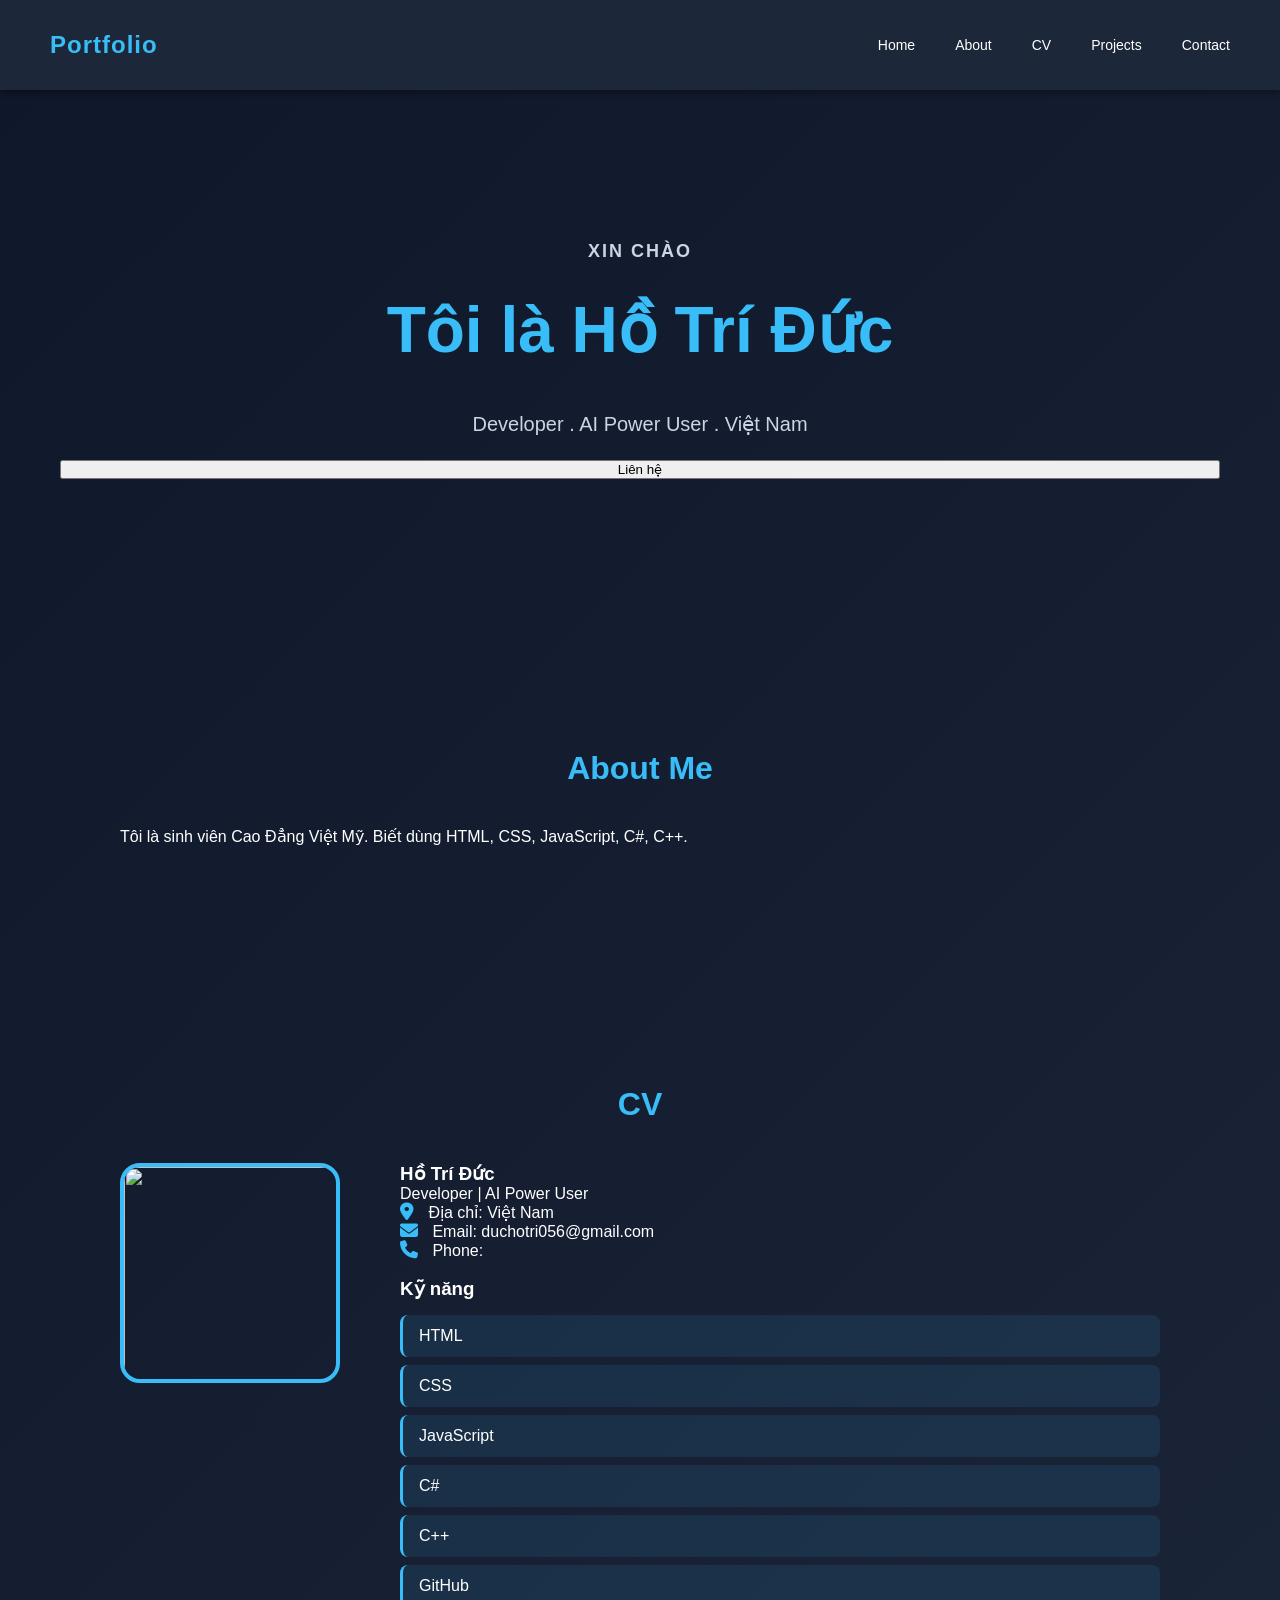
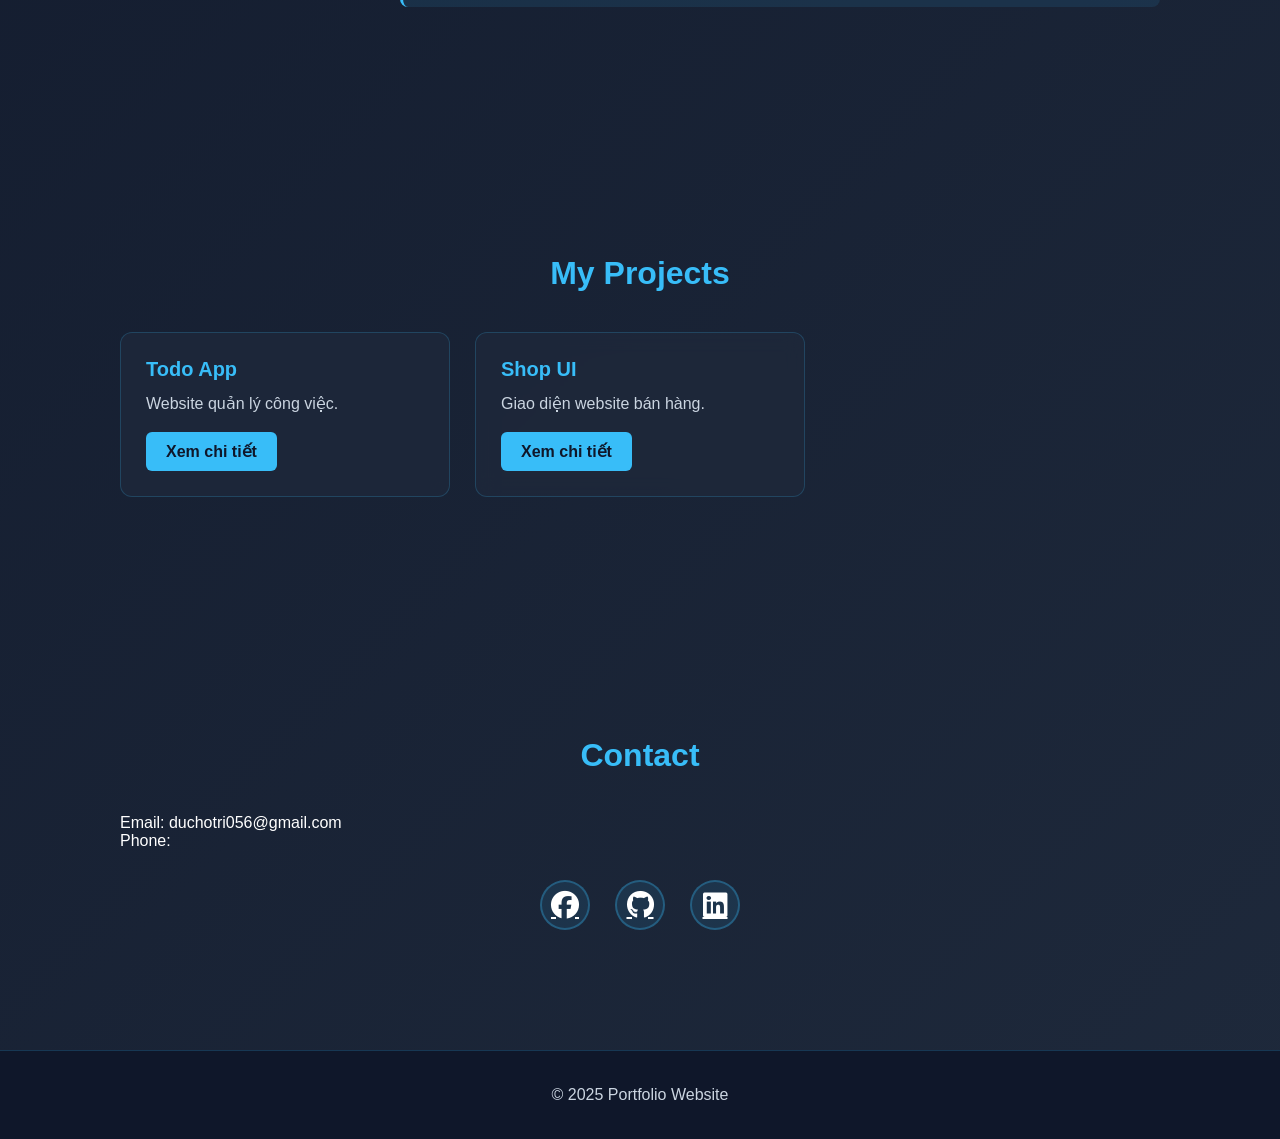
==== commit 13ab5b8d: "Update index.html" ====
--- a/index.html
+++ b/index.html
@@ -124,10 +124,10 @@
     </section>
 
     
-   <section id="projects">
+<section id="projects">
     <h2>My Projects</h2>
     <div class="project-container">
-        <a href="projects/todo-app.html" class="card-link">
+        <a href="todoapp.html" class="card-link">
             <div class="card">
                 <h3>Todo App</h3>
                 <p>Website quản lý công việc.</p>
@@ -135,7 +135,7 @@
             </div>
         </a>
 
-        <a href="projects/shop-ui.html" class="card-link">
+        <a href="shopui.html" class="card-link">
             <div class="card">
                 <h3>Shop UI</h3>
                 <p>Giao diện website bán hàng.</p>
--- a/style.css
+++ b/style.css
@@ -187,6 +187,12 @@
     gap: 25px;
 }
 
+.card-link {
+    text-decoration: none;
+    color: inherit;
+    display: block;
+}
+
 .card {
     background: rgba(30, 41, 59, 0.8);
     padding: 25px;
@@ -194,6 +200,8 @@
     border: 1px solid rgba(56, 189, 248, 0.2);
     transition: all 0.3s ease;
     backdrop-filter: blur(10px);
+    cursor: pointer;
+    height: 100%;
 }
 
 .card:hover {
@@ -214,6 +222,22 @@
     margin-bottom: 15px;
 }
 
+.btn-view {
+    display: inline-block;
+    padding: 10px 20px;
+    background: var(--primary-color);
+    color: var(--bg-dark);
+    border-radius: 6px;
+    font-weight: 600;
+    transition: all 0.3s ease;
+    cursor: pointer;
+}
+
+.card-link:hover .btn-view {
+    background: white;
+    transform: translateY(-2px);
+    box-shadow: 0 4px 12px rgba(56, 189, 248, 0.3);
+}
 .social {
     display: flex;
     justify-content: center;
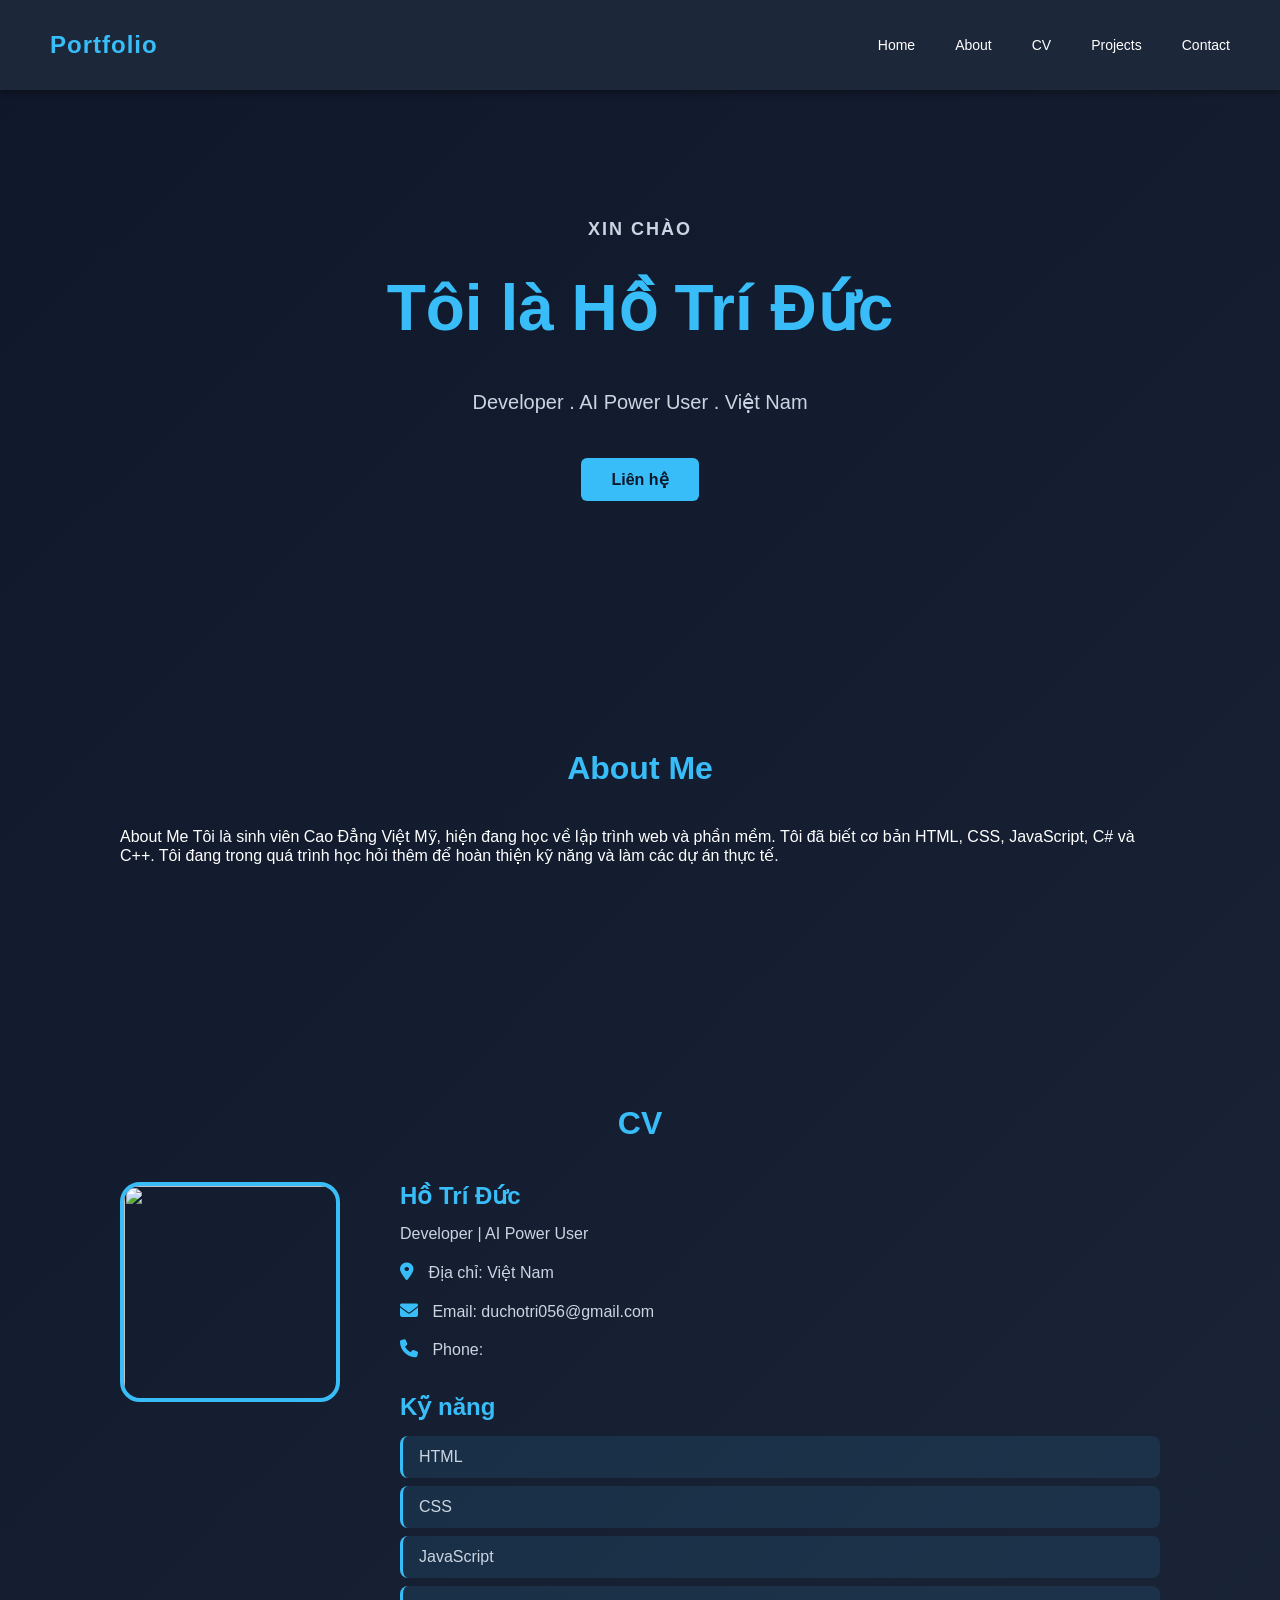
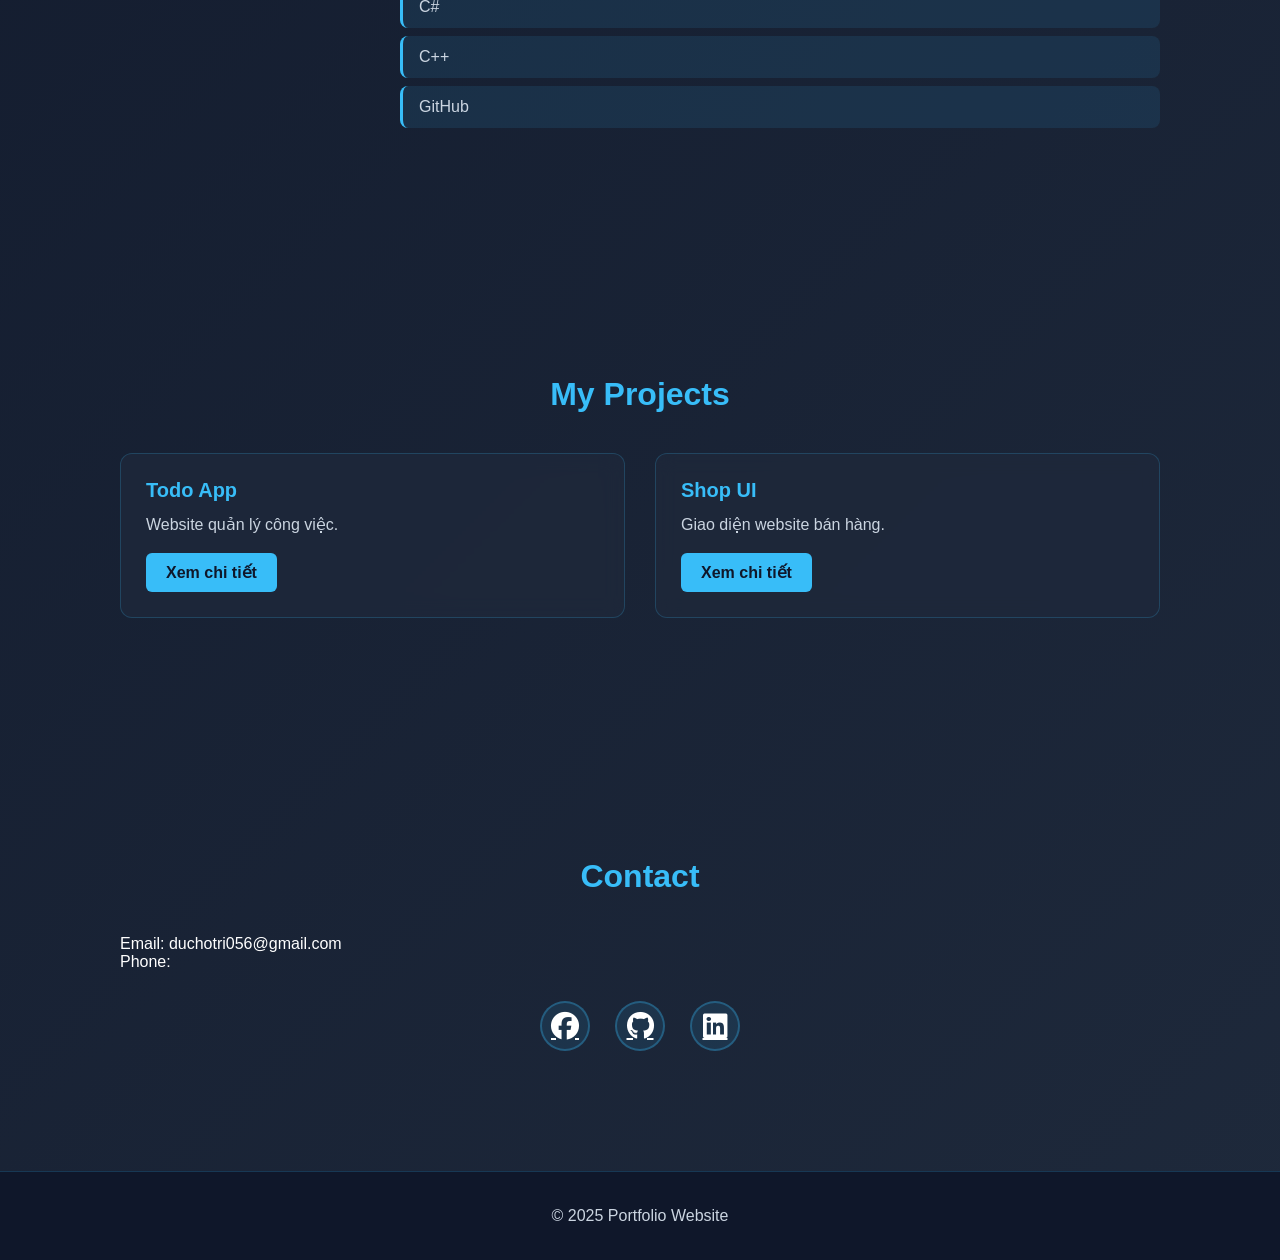
==== commit ec875be5: "Update index.html" ====
--- a/index.html
+++ b/index.html
@@ -58,8 +58,12 @@
         <h2>About Me</h2>
 
         <p>
-            Tôi là sinh viên Cao Đẳng Việt Mỹ.
-            Biết dùng HTML, CSS, JavaScript, C#, C++.
+            About Me  
+            Tôi là sinh viên Cao Đẳng Việt Mỹ,
+            hiện đang học về lập trình web và phần mềm.
+            Tôi đã biết cơ bản HTML, CSS, JavaScript, C# và C++.
+            Tôi đang trong quá trình học hỏi thêm để hoàn thiện kỹ năng
+            và làm các dự án thực tế.
         </p>
 
     </section>
--- a/style.css
+++ b/style.css
@@ -131,6 +131,26 @@
     line-height: 1.6;
 }
 
+.home button {
+    margin-top: 20px;
+    padding: 12px 30px;
+    background: var(--primary-color);
+    color: var(--bg-dark);
+    border: none;
+    border-radius: 6px;
+    font-weight: 600;
+    font-size: 16px;
+    cursor: pointer;
+    transition: all 0.3s ease;
+    align-self: center;
+}
+
+.home button:hover {
+    background: white;
+    transform: translateY(-2px);
+    box-shadow: 0 4px 12px rgba(56, 189, 248, 0.3);
+}
+
 .cv-container {
     display: flex;
     flex-direction: column;
@@ -156,6 +176,18 @@
     flex: 1;
 }
 
+.cv-info h3 {
+    font-size: 24px;
+    color: var(--primary-color);
+    margin-bottom: 10px;
+}
+
+.cv-info p {
+    color: var(--text-secondary);
+    margin: 10px 0;
+    line-height: 1.8;
+}
+
 .cv-info i {
     color: var(--primary-color);
     margin-right: 10px;
@@ -174,6 +206,7 @@
     border-radius: 8px;
     border-left: 3px solid var(--primary-color);
     transition: all 0.3s ease;
+    color: var(--text-secondary);
 }
 
 .cv-info li:hover {
@@ -183,8 +216,9 @@
 
 .project-container {
     display: grid;
-    grid-template-columns: 1fr;
-    gap: 25px;
+    grid-template-columns: 1fr 1fr;
+    gap: 30px;
+    width: 100%;
 }
 
 .card-link {
@@ -202,6 +236,8 @@
     backdrop-filter: blur(10px);
     cursor: pointer;
     height: 100%;
+    display: flex;
+    flex-direction: column;
 }
 
 .card:hover {
@@ -220,6 +256,7 @@
     color: var(--text-secondary);
     line-height: 1.6;
     margin-bottom: 15px;
+    flex-grow: 1;
 }
 
 .btn-view {
@@ -227,10 +264,11 @@
     padding: 10px 20px;
     background: var(--primary-color);
     color: var(--bg-dark);
+    text-decoration: none;
     border-radius: 6px;
     font-weight: 600;
     transition: all 0.3s ease;
-    cursor: pointer;
+    align-self: flex-start;
 }
 
 .card-link:hover .btn-view {
@@ -238,6 +276,7 @@
     transform: translateY(-2px);
     box-shadow: 0 4px 12px rgba(56, 189, 248, 0.3);
 }
+
 .social {
     display: flex;
     justify-content: center;
@@ -279,10 +318,6 @@
 }
 
 @media (min-width: 768px) {
-    :root {
-        --header-height: 90px;
-    }
-
     header {
         flex-wrap: nowrap;
         padding: 15px 50px;
@@ -323,15 +358,26 @@
     }
 
     .project-container {
-        grid-template-columns: repeat(2, 1fr);
+        grid-template-columns: 1fr 1fr;
+        gap: 30px;
+    }
+}
+
+@media (max-width: 767px) {
+    .project-container {
+        grid-template-columns: 1fr;
+    }
+
+    .home h1 {
+        font-size: 36px;
+    }
+
+    nav {
+        gap: 20px;
     }
 }
 
 @media (min-width: 1024px) {
-    .project-container {
-        grid-template-columns: repeat(3, 1fr);
-    }
-
     section {
         padding: 120px 80px;
     }
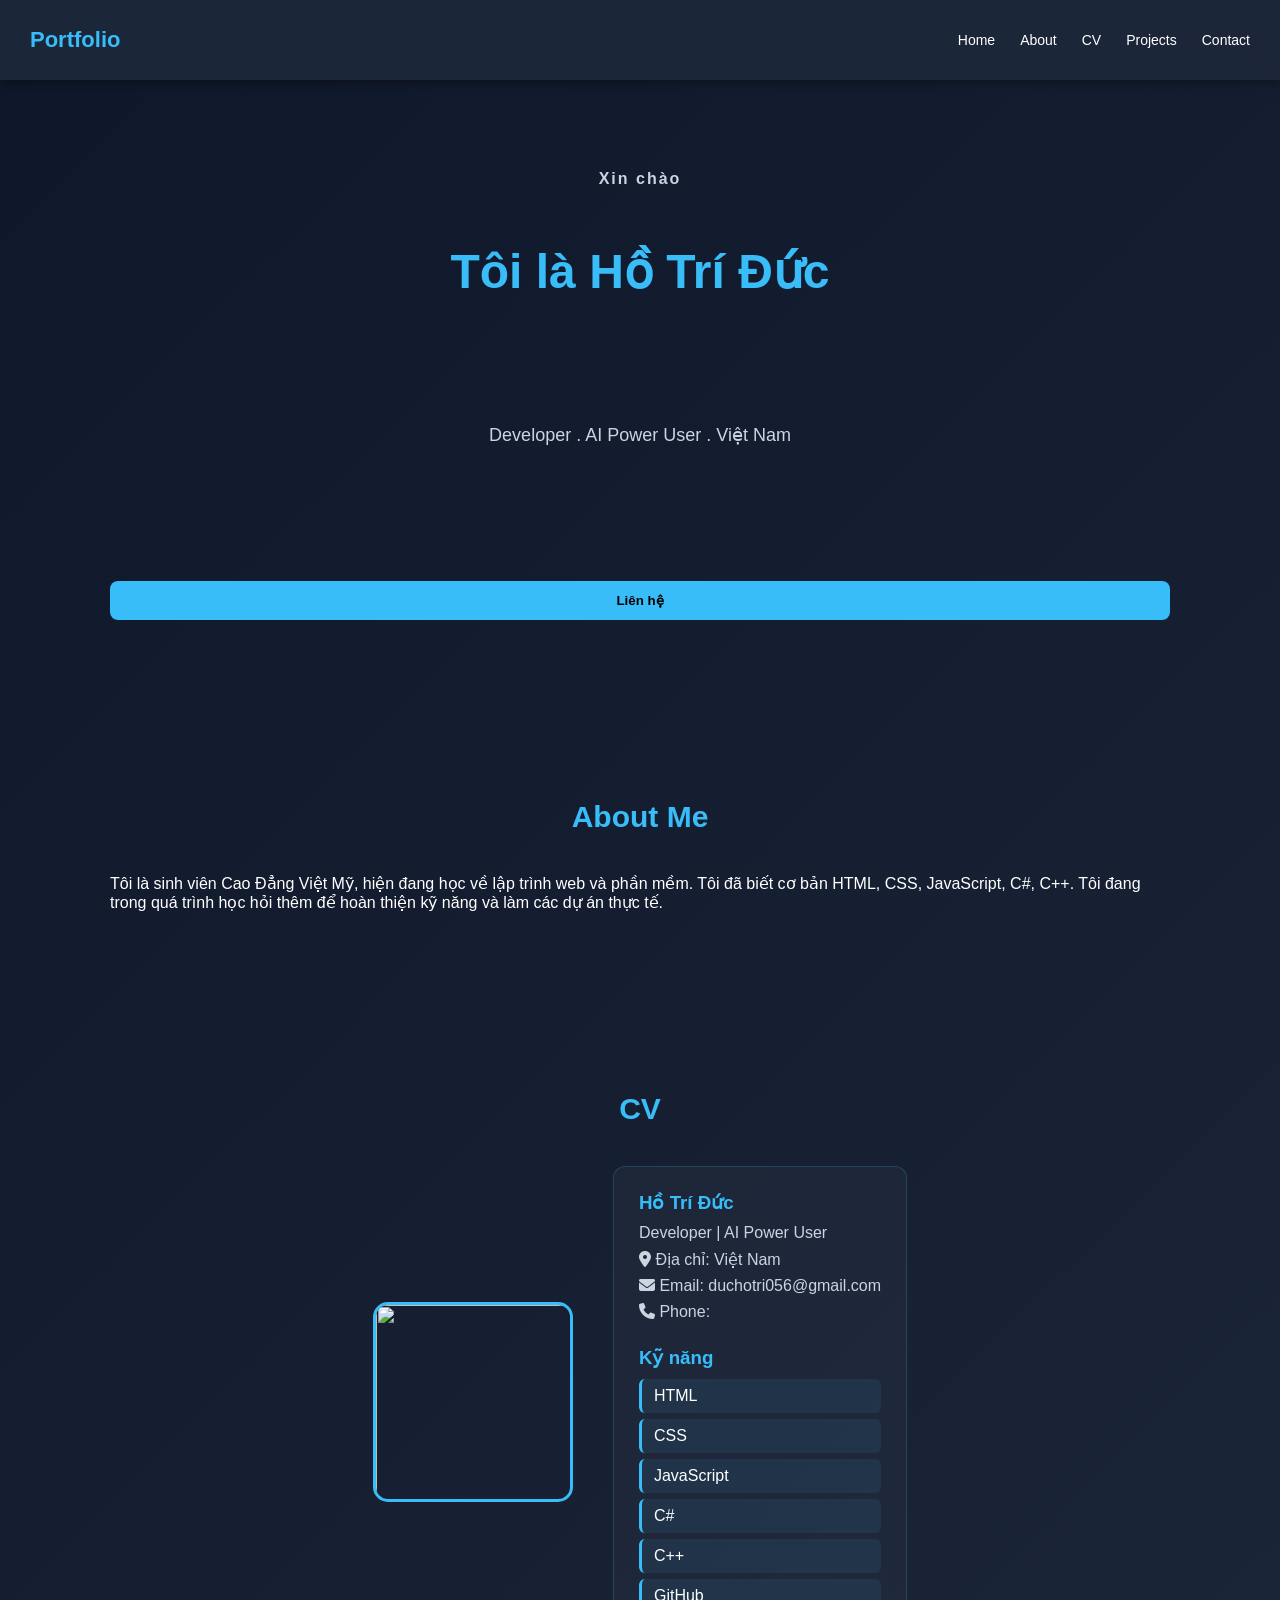
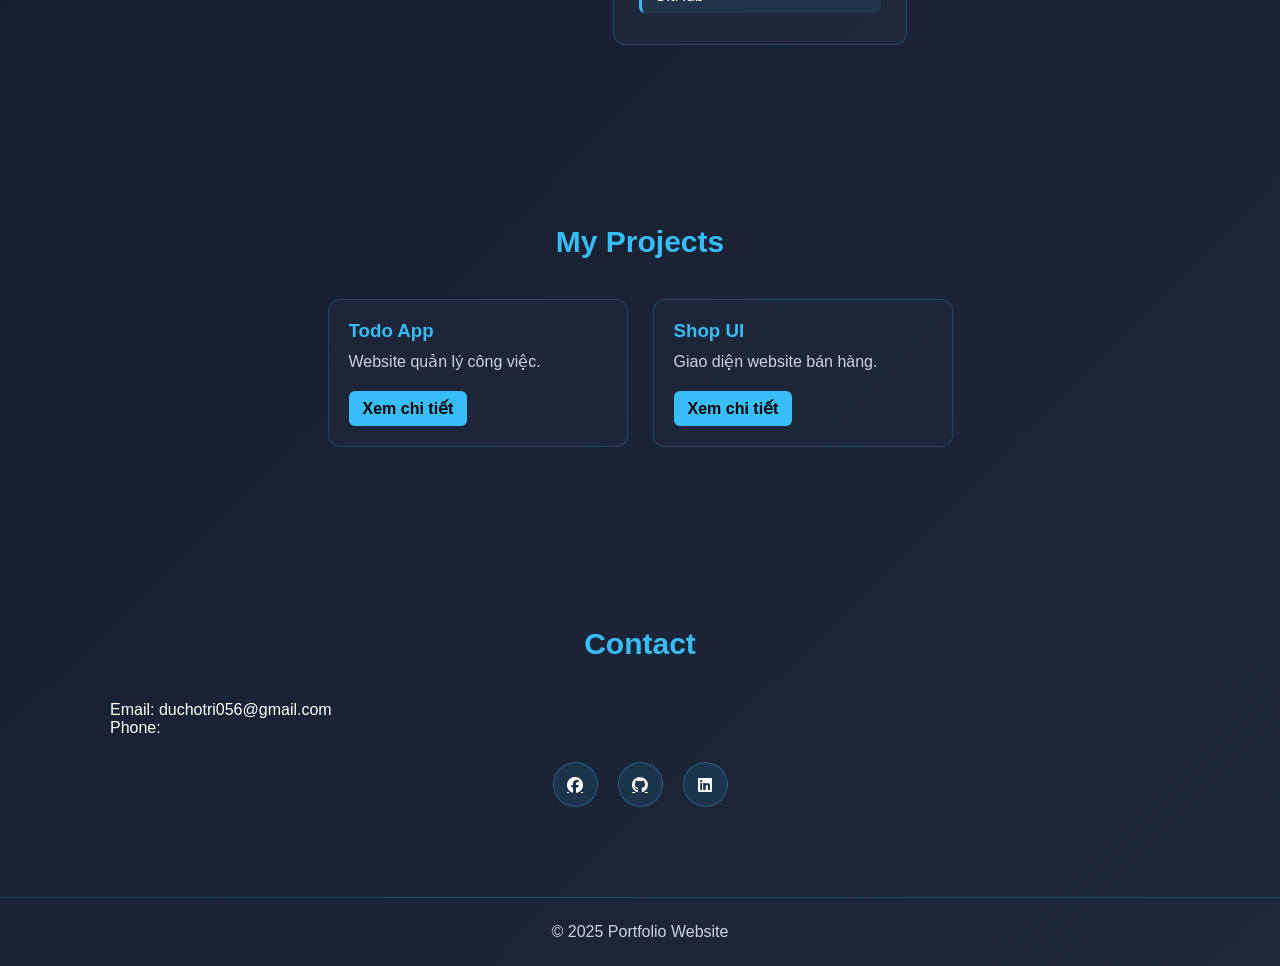
==== commit 46e6e946: "Update index.html" ====
--- a/index.html
+++ b/index.html
@@ -57,14 +57,13 @@
 
         <h2>About Me</h2>
 
-        <p>
-            About Me  
-            Tôi là sinh viên Cao Đẳng Việt Mỹ,
-            hiện đang học về lập trình web và phần mềm.
-            Tôi đã biết cơ bản HTML, CSS, JavaScript, C# và C++.
-            Tôi đang trong quá trình học hỏi thêm để hoàn thiện kỹ năng
-            và làm các dự án thực tế.
-        </p>
+<p>
+    Tôi là sinh viên Cao Đẳng Việt Mỹ, hiện đang học về lập trình web và phần mềm.
+    Tôi đã biết cơ bản 
+    <span class="skills">HTML, CSS, JavaScript, C#, C++</span>.
+    Tôi đang trong quá trình học hỏi thêm để hoàn thiện kỹ năng
+    và làm các dự án thực tế.
+</p>
 
     </section>
 
--- a/style.css
+++ b/style.css
@@ -10,7 +10,7 @@
 }
 
 :root {
-    --header-height: 90px;
+    --header-height: 80px;
     --primary-color: #38bdf8;
     --bg-dark: #0f172a;
     --bg-light: #1e293b;
@@ -18,7 +18,7 @@
 }
 
 body {
-    background: linear-gradient(135deg, var(--bg-dark) 0%, var(--bg-light) 100%);
+    background: linear-gradient(135deg, var(--bg-dark), var(--bg-light));
     color: white;
     padding-top: var(--header-height);
     min-height: 100vh;
@@ -30,31 +30,25 @@
     left: 0;
     right: 0;
     height: var(--header-height);
-    background: rgba(30, 41, 59, 0.95);
-    backdrop-filter: blur(10px);
-    box-shadow: 0 4px 6px rgba(0, 0, 0, 0.3);
-    display: flex;
+    background: rgba(30, 41, 59, 0.9);
+    backdrop-filter: blur(12px);
+    box-shadow: 0 4px 10px rgba(0, 0, 0, 0.3);
+    display: flex;
+    align-items: center;
     justify-content: space-between;
-    align-items: center;
-    padding: 15px 30px;
+    padding: 0 30px;
     z-index: 1000;
-    flex-wrap: wrap;
 }
 
 .logo {
     color: var(--primary-color);
-    font-size: 24px;
+    font-size: 22px;
     font-weight: 700;
-    letter-spacing: 1px;
 }
 
 nav {
     display: flex;
-    gap: 30px;
-    flex-wrap: wrap;
-    width: 100%;
-    justify-content: center;
-    margin-top: 10px;
+    gap: 25px;
 }
 
 nav a {
@@ -62,8 +56,8 @@
     text-decoration: none;
     font-weight: 500;
     font-size: 14px;
-    transition: color 0.3s ease;
     position: relative;
+    transition: 0.3s;
 }
 
 nav a:hover {
@@ -71,14 +65,14 @@
 }
 
 nav a::after {
-    content: '';
+    content: "";
     position: absolute;
+    left: 0;
     bottom: -5px;
-    left: 0;
     width: 0;
     height: 2px;
     background: var(--primary-color);
-    transition: width 0.3s ease;
+    transition: 0.3s;
 }
 
 nav a:hover::after {
@@ -86,299 +80,203 @@
 }
 
 section {
-    padding: 80px 20px;
-    max-width: 1200px;
-    margin: 0 auto;
+    padding: 90px 20px;
+    max-width: 1100px;
+    margin: auto;
 }
 
 section h2 {
-    font-size: 32px;
+    text-align: center;
+    font-size: 30px;
     margin-bottom: 40px;
     color: var(--primary-color);
-    text-align: center;
 }
 
 .home {
     text-align: center;
-    padding: 60px 20px;
-    min-height: 60vh;
+    min-height: 70vh;
     display: flex;
     flex-direction: column;
     justify-content: center;
 }
 
 .home h2 {
-    font-size: 18px;
-    color: var(--text-secondary);
-    margin-bottom: 10px;
+    font-size: 16px;
+    color: var(--text-secondary);
     letter-spacing: 2px;
-    text-transform: uppercase;
 }
 
 .home h1 {
     font-size: 48px;
-    margin: 20px 0;
-    color: var(--primary-color);
-    font-weight: 700;
-    line-height: 1.2;
+    margin: 15px 0;
+    color: var(--primary-color);
 }
 
 .home p {
     color: var(--text-secondary);
     font-size: 18px;
     max-width: 600px;
-    margin: 20px auto;
-    line-height: 1.6;
+    margin: auto;
 }
 
 .home button {
-    margin-top: 20px;
-    padding: 12px 30px;
+    margin-top: 25px;
+    padding: 12px 28px;
     background: var(--primary-color);
-    color: var(--bg-dark);
     border: none;
-    border-radius: 6px;
+    border-radius: 8px;
     font-weight: 600;
-    font-size: 16px;
     cursor: pointer;
-    transition: all 0.3s ease;
-    align-self: center;
+    transition: 0.3s;
 }
 
 .home button:hover {
     background: white;
     transform: translateY(-2px);
-    box-shadow: 0 4px 12px rgba(56, 189, 248, 0.3);
 }
 
 .cv-container {
     display: flex;
-    flex-direction: column;
-    gap: 30px;
+    gap: 40px;
     align-items: center;
+    justify-content: center;
+    flex-wrap: wrap;
 }
 
 .cv-image img {
-    width: 180px;
-    height: 180px;
-    border-radius: 20px;
-    border: 4px solid var(--primary-color);
+    width: 200px;
+    height: 200px;
+    border-radius: 15px;
+    border: 3px solid var(--primary-color);
     object-fit: cover;
-    transition: transform 0.3s ease;
-}
-
-.cv-image img:hover {
-    transform: scale(1.05);
 }
 
 .cv-info {
-    text-align: center;
-    flex: 1;
-}
-
-.cv-info h3 {
-    font-size: 24px;
-    color: var(--primary-color);
-    margin-bottom: 10px;
-}
-
-.cv-info p {
-    color: var(--text-secondary);
-    margin: 10px 0;
-    line-height: 1.8;
-}
-
-.cv-info i {
-    color: var(--primary-color);
-    margin-right: 10px;
-    font-size: 18px;
-}
-
-.cv-info ul {
-    list-style: none;
-    margin-top: 15px;
-}
-
-.cv-info li {
-    background: rgba(56, 189, 248, 0.1);
-    margin: 8px 0;
-    padding: 12px 16px;
-    border-radius: 8px;
-    border-left: 3px solid var(--primary-color);
-    transition: all 0.3s ease;
-    color: var(--text-secondary);
-}
-
-.cv-info li:hover {
-    background: rgba(56, 189, 248, 0.2);
-    transform: translateX(5px);
-}
-
-.project-container {
-    display: grid;
-    grid-template-columns: 1fr 1fr;
-    gap: 30px;
-    width: 100%;
-}
-
-.card-link {
-    text-decoration: none;
-    color: inherit;
-    display: block;
-}
-
-.card {
-    background: rgba(30, 41, 59, 0.8);
+    background: rgba(255, 255, 255, 0.03);
     padding: 25px;
     border-radius: 12px;
     border: 1px solid rgba(56, 189, 248, 0.2);
-    transition: all 0.3s ease;
-    backdrop-filter: blur(10px);
-    cursor: pointer;
+    min-width: 280px;
+}
+
+.cv-info h3 {
+    color: var(--primary-color);
+    margin-bottom: 10px;
+}
+
+.cv-info p {
+    color: var(--text-secondary);
+    margin: 8px 0;
+}
+
+.cv-info ul {
+    margin-top: 10px;
+}
+
+.cv-info li {
+    list-style: none;
+    padding: 8px 12px;
+    margin: 6px 0;
+    background: rgba(56, 189, 248, 0.08);
+    border-left: 3px solid var(--primary-color);
+    border-radius: 6px;
+}
+
+.project-container {
+    display: grid;
+    grid-template-columns: repeat(auto-fit, minmax(260px, 300px));
+    gap: 25px;
+    justify-content: center;
+}
+
+.card-link {
+    text-decoration: none;
+}
+
+.card {
+    background: rgba(30, 41, 59, 0.7);
+    padding: 20px;
+    border-radius: 12px;
+    border: 1px solid rgba(56, 189, 248, 0.2);
+    transition: 0.3s;
     height: 100%;
-    display: flex;
-    flex-direction: column;
 }
 
 .card:hover {
+    transform: translateY(-5px);
     border-color: var(--primary-color);
-    box-shadow: 0 8px 16px rgba(56, 189, 248, 0.1);
-    transform: translateY(-5px);
 }
 
 .card h3 {
     color: var(--primary-color);
-    margin-bottom: 10px;
-    font-size: 20px;
 }
 
 .card p {
     color: var(--text-secondary);
-    line-height: 1.6;
-    margin-bottom: 15px;
-    flex-grow: 1;
+    margin: 10px 0;
 }
 
 .btn-view {
     display: inline-block;
-    padding: 10px 20px;
+    margin-top: 10px;
+    padding: 8px 14px;
     background: var(--primary-color);
-    color: var(--bg-dark);
-    text-decoration: none;
+    color: black;
     border-radius: 6px;
     font-weight: 600;
-    transition: all 0.3s ease;
-    align-self: flex-start;
-}
-
-.card-link:hover .btn-view {
-    background: white;
-    transform: translateY(-2px);
-    box-shadow: 0 4px 12px rgba(56, 189, 248, 0.3);
 }
 
 .social {
     display: flex;
     justify-content: center;
-    gap: 25px;
-    margin-top: 30px;
+    gap: 20px;
+    margin-top: 25px;
 }
 
 .social a {
-    color: white;
-    font-size: 28px;
-    transition: all 0.3s ease;
-    width: 50px;
-    height: 50px;
+    width: 45px;
+    height: 45px;
     display: flex;
     align-items: center;
     justify-content: center;
     border-radius: 50%;
     background: rgba(56, 189, 248, 0.1);
-    border: 2px solid rgba(56, 189, 248, 0.3);
+    border: 1px solid rgba(56, 189, 248, 0.3);
+    color: white;
+    transition: 0.3s;
 }
 
 .social a:hover {
-    color: var(--primary-color);
-    background: rgba(56, 189, 248, 0.2);
-    border-color: var(--primary-color);
-    transform: scale(1.1) rotate(5deg);
+    transform: scale(1.1);
+    color: var(--primary-color);
 }
 
 footer {
     text-align: center;
-    padding: 30px 20px;
-    background: var(--bg-dark);
+    padding: 25px;
+    color: var(--text-secondary);
     border-top: 1px solid rgba(56, 189, 248, 0.2);
-    color: var(--text-secondary);
-}
-
-footer p {
-    margin: 5px 0;
-}
-
-@media (min-width: 768px) {
+}
+
+@media (max-width: 768px) {
     header {
-        flex-wrap: nowrap;
-        padding: 15px 50px;
+        flex-direction: column;
+        height: auto;
+        padding: 10px;
     }
 
     nav {
-        width: auto;
-        margin-top: 0;
-        gap: 40px;
+        flex-wrap: wrap;
+        justify-content: center;
+        gap: 15px;
+        margin-top: 10px;
+    }
+
+    .home h1 {
+        font-size: 34px;
     }
 
     section {
-        padding: 120px 50px;
-    }
-
-    .home h1 {
-        font-size: 64px;
-    }
-
-    .home p {
-        font-size: 20px;
-    }
-
-    .cv-container {
-        flex-direction: row;
-        align-items: flex-start;
-        gap: 60px;
-    }
-
-    .cv-image img {
-        width: 220px;
-        height: 220px;
-    }
-
-    .cv-info {
-        text-align: left;
-        flex: 1;
-    }
-
-    .project-container {
-        grid-template-columns: 1fr 1fr;
-        gap: 30px;
-    }
-}
-
-@media (max-width: 767px) {
-    .project-container {
-        grid-template-columns: 1fr;
-    }
-
-    .home h1 {
-        font-size: 36px;
-    }
-
-    nav {
-        gap: 20px;
-    }
-}
-
-@media (min-width: 1024px) {
-    section {
-        padding: 120px 80px;
-    }
-}
+        padding: 70px 15px;
+    }
+}
